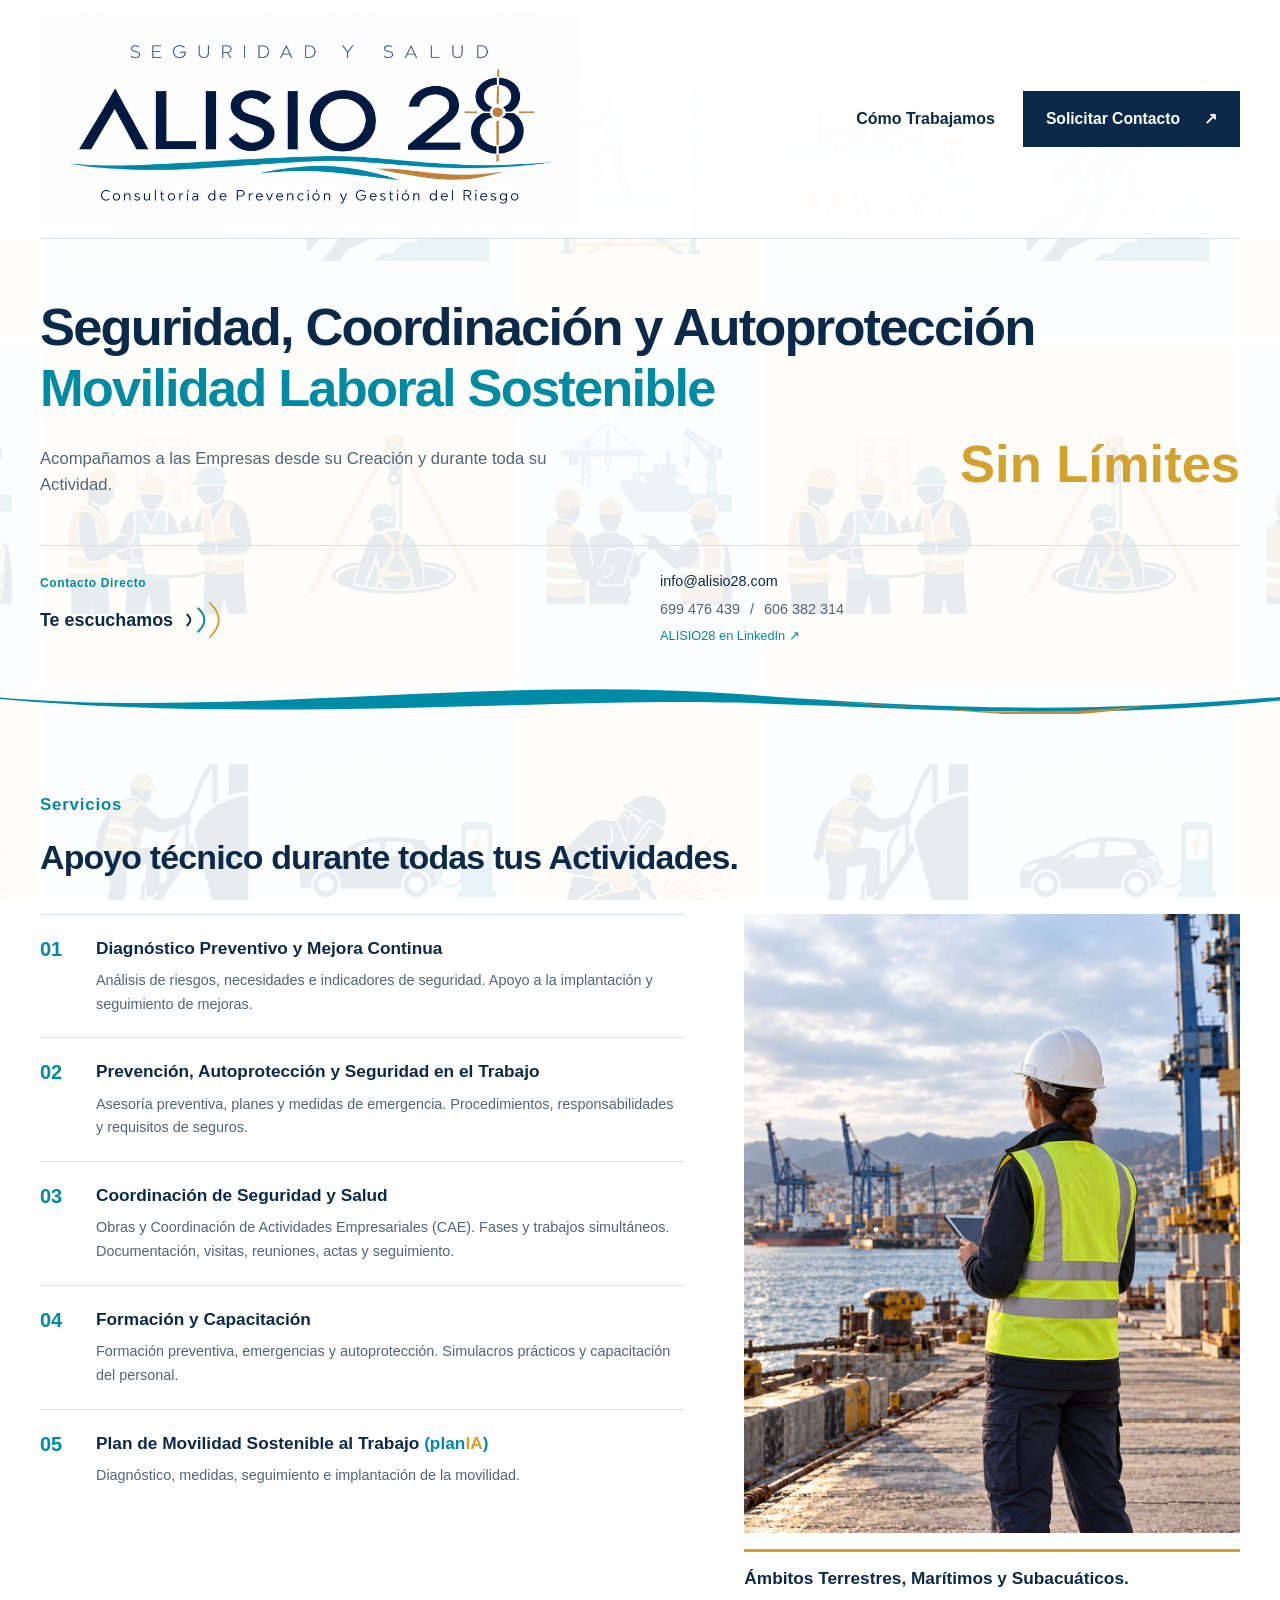
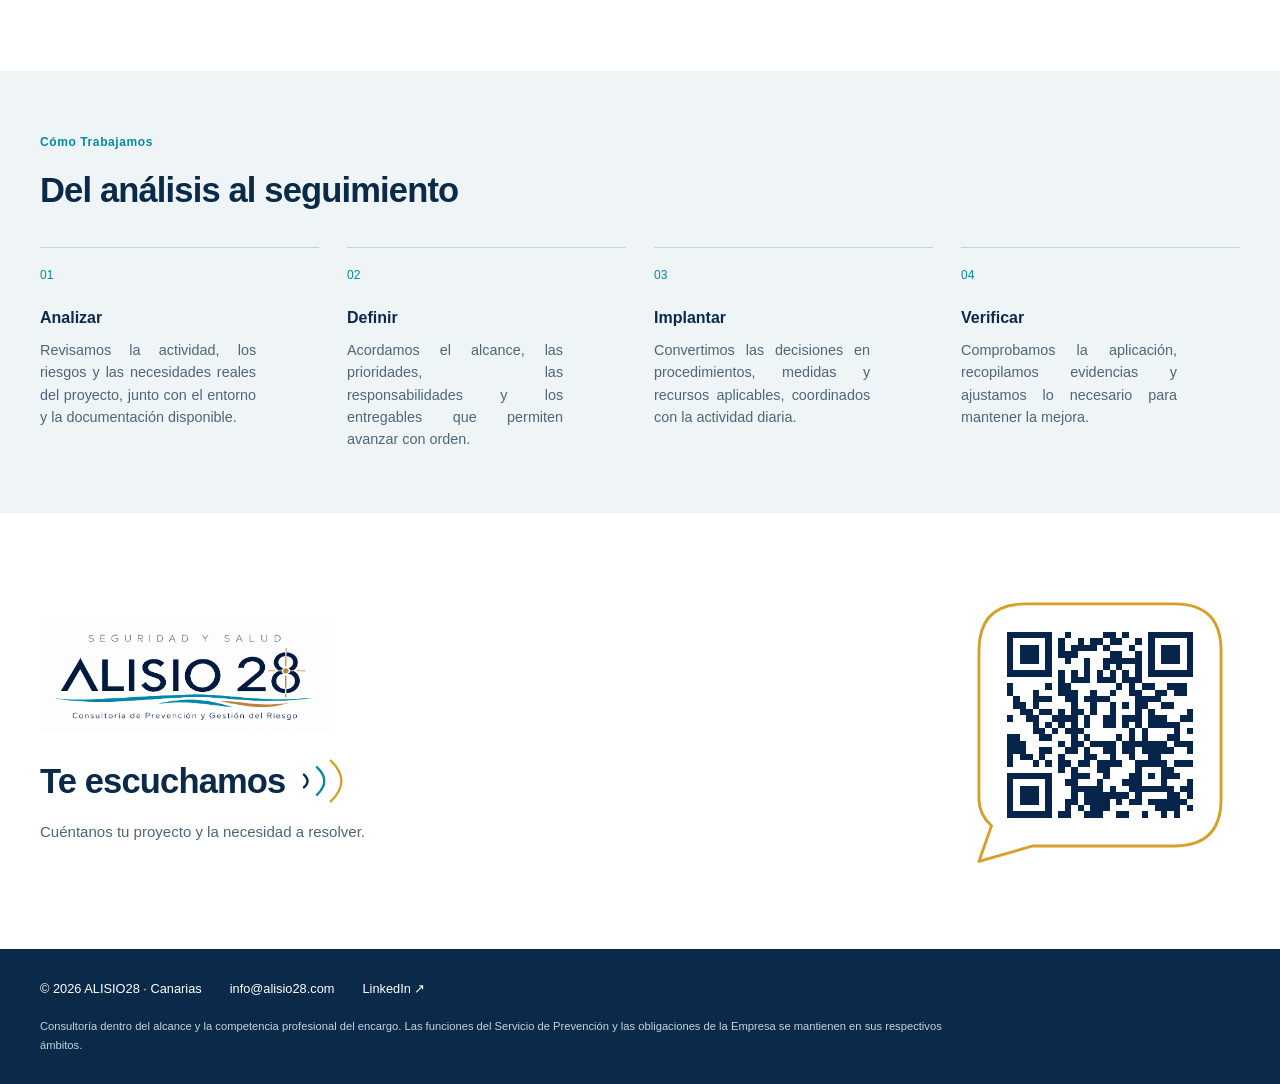
==== index.html @ 32664980 "REV18: QR corporativo, contacto corregido y método ampliado Integra el QR aprobado con contorno amar" ====
<!doctype html>
<html lang="es">
<head>
  <meta charset="utf-8">
  <meta name="viewport" content="width=device-width, initial-scale=1">
  <meta name="description" content="ALISIO28. Seguridad, Coordinación, Autoprotección y Movilidad Laboral Sostenible. Consultoría de Prevención y Gestión del Riesgo en Canarias.">
  <meta name="theme-color" content="#0b2a49">
  <meta property="og:title" content="ALISIO28 · Consultoría de Prevención y Gestión del Riesgo">
  <meta property="og:description" content="Acompañamos a las Empresas desde su Creación y durante toda su Actividad.">
  <meta property="og:type" content="website">
  <title>ALISIO28 · Seguridad, Coordinación, Autoprotección y Movilidad</title>
  <link rel="icon" href="favicon.svg" type="image/svg+xml">
  <link rel="stylesheet" href="styles.css?v=18">
  <link rel="preload" as="image" href="logo-alisio28-definitivo.png">
</head>
<body>
  <a class="skip-link" href="#contenido">Ir al Contenido</a>
  <header class="header"><div class="container header-inner">
    <a class="brand" href="#inicio" aria-label="ALISIO28, Inicio"><img src="logo-alisio28-definitivo.png" width="1990" height="790" alt="ALISIO28. Seguridad y Salud. Consultoría de Prevención y Gestión del Riesgo."></a>
    <nav class="navigation" aria-label="Navegación Principal"><a href="#metodo">Cómo Trabajamos</a><a class="button button-small" href="mailto:info@alisio28.com" data-contact aria-haspopup="dialog" aria-controls="contact-dialog">Solicitar Contacto <span aria-hidden="true">↗</span></a></nav>
  </div></header>
  <main id="contenido">
    <section class="hero" id="inicio" aria-labelledby="hero-title">
      <div class="container hero-copy">
        <h1 id="hero-title"><span class="hero-main-line">Seguridad, Coordinación y Autoprotección</span><br><span>Movilidad Laboral Sostenible</span></h1>
        <div class="hero-strap"><p class="hero-intro">Acompañamos a las Empresas desde su Creación y durante toda su Actividad.</p><p class="hero-unlimited">Sin Límites</p></div>
      </div>
      <div class="container contact-strip">
        <div class="contact-intro"><p class="eyebrow">Contacto Directo</p><p>Te escuchamos <svg class="listening" viewBox="0 0 48 54" aria-hidden="true"><path d="M5 20q8 7 0 14" stroke="#0b2a49"/><path d="M19 12q16 15 0 30" stroke="#008ba3"/><path d="M34 5q23 22 0 44" stroke="#d5a12d"/></svg></p></div>
        <div class="contact-links"><a href="mailto:info@alisio28.com">info@alisio28.com</a><div class="phone-links"><a href="tel:+34699476439" aria-label="Llamar a Rut Gil: 699 476 439">699 476 439</a><span aria-hidden="true">/</span><a href="tel:+34606382314" aria-label="Llamar a Sonia Padrón: 606 382 314">606 382 314</a></div><a class="linkedin" href="https://www.linkedin.com/company/alisio28/" target="_blank" rel="noopener noreferrer">ALISIO28 en LinkedIn <span aria-hidden="true">↗</span></a></div>
      </div>
      <svg class="brand-waves" viewBox="0 0 1440 58" preserveAspectRatio="none" aria-hidden="true"><path fill="#008ca6" d="M0 26C260 65 556-17 835 20s418 30 605 5v7c-232 40-410 14-610 4S300 76 0 29z"/><path fill="#c68b39" d="M935 35c123 12 214 33 354 6-124 42-209 3-354-6z"/></svg>
    </section>
    <section class="section container" id="areas" aria-labelledby="areas-title">
      <div class="section-heading"><p class="eyebrow services-label">Servicios</p><h2 id="areas-title">Apoyo técnico durante todas tus Actividades.</h2></div>
      <div class="services-layout"><div class="services">
        <article class="service"><span class="service-number">01</span><div><h3>Diagnóstico Preventivo y Mejora Continua</h3><p>Análisis de riesgos, necesidades e indicadores de seguridad. Apoyo a la implantación y seguimiento de mejoras.</p></div></article>
        <article class="service"><span class="service-number">02</span><div><h3>Prevención, Autoprotección y Seguridad en el Trabajo</h3><p>Asesoría preventiva, planes y medidas de emergencia. Procedimientos, responsabilidades y requisitos de seguros.</p></div></article>
        <article class="service"><span class="service-number">03</span><div><h3>Coordinación de Seguridad y Salud</h3><p>Obras y Coordinación de Actividades Empresariales (CAE). Fases y trabajos simultáneos. Documentación, visitas, reuniones, actas y seguimiento.</p></div></article>
        <article class="service"><span class="service-number">04</span><div><h3>Formación y Capacitación</h3><p>Formación preventiva, emergencias y autoprotección. Simulacros prácticos y capacitación del personal.</p></div></article>
        <article class="service"><span class="service-number">05</span><div><h3>Plan de Movilidad Sostenible al Trabajo <span class="plania">(plan<span>IA</span>)</span></h3><p>Diagnóstico, medidas, seguimiento e implantación de la movilidad.</p></div></article>
      </div><figure class="activity-image"><img src="actividad-portuaria-rev47.png" width="1122" height="1402" alt="Profesional con casco, chaleco y tableta en un entorno portuario." loading="lazy"><figcaption>Ámbitos Terrestres, Marítimos y Subacuáticos.</figcaption></figure></div>
    </section>
    <section class="method" id="metodo" aria-labelledby="metodo-title"><div class="container">
      <div class="section-heading"><p class="eyebrow">Cómo Trabajamos</p><h2 id="metodo-title">Del análisis al seguimiento</h2></div>
      <ol class="method-steps"><li><span>01</span><h3>Analizar</h3><p>Revisamos la actividad, los riesgos y las necesidades reales del proyecto, junto con el entorno y la documentación disponible.</p></li><li><span>02</span><h3>Definir</h3><p>Acordamos el alcance, las prioridades, las responsabilidades y los entregables que permiten avanzar con orden.</p></li><li><span>03</span><h3>Implantar</h3><p>Convertimos las decisiones en procedimientos, medidas y recursos aplicables, coordinados con la actividad diaria.</p></li><li><span>04</span><h3>Verificar</h3><p>Comprobamos la aplicación, recopilamos evidencias y ajustamos lo necesario para mantener la mejora.</p></li></ol>
    </div></section>
    <section class="section container final-contact" id="contacto" aria-labelledby="contacto-title">
      <div class="final-contact-copy"><img class="final-logo" src="logo-alisio28-definitivo.png" width="1990" height="790" alt="ALISIO28" loading="lazy"><h2 id="contacto-title">Te escuchamos <svg class="listening" viewBox="0 0 48 54" aria-hidden="true"><path d="M5 20q8 7 0 14" stroke="#0b2a49"/><path d="M19 12q16 15 0 30" stroke="#008ba3"/><path d="M34 5q23 22 0 44" stroke="#d5a12d"/></svg></h2><p>Cuéntanos tu proyecto y la necesidad a resolver.</p></div>
      <a class="qr-contact qr-contact-final" href="https://wa.me/?text=ALISIO28%20%C2%B7%20Contacto%0ARut%20Gil%3A%20%2B34%20699%20476%20439%0ASonia%20Padr%C3%B3n%3A%20%2B34%20606%20382%20314%0Ainfo%40alisio28.com%0Ahttps%3A%2F%2Fwww.linkedin.com%2Fcompany%2Falisio28%2F%0Ahttps%3A%2F%2Falisio28.com%2Fcontacto.html" target="_blank" rel="noopener noreferrer" aria-label="Compartir los contactos de ALISIO28 por WhatsApp" title="Compartir los contactos por WhatsApp"><img src="qr-contacto.svg?v=18" width="280" height="280" alt="QR de contactos de ALISIO28 dentro de una burbuja de contorno amarillo. Escanea para abrir correo, LinkedIn y llamadas; pulsa para compartir por WhatsApp."></a>
    </section>
  </main>
  <footer class="footer"><div class="container"><div class="footer-top"><span>© 2026 ALISIO28 · Canarias</span><a href="mailto:info@alisio28.com">info@alisio28.com</a><a href="https://www.linkedin.com/company/alisio28/" target="_blank" rel="noopener noreferrer">LinkedIn ↗</a></div><p class="scope">Consultoría dentro del alcance y la competencia profesional del encargo. Las funciones del Servicio de Prevención y las obligaciones de la Empresa se mantienen en sus respectivos ámbitos.</p></div></footer>
  <dialog class="contact-dialog" id="contact-dialog" aria-labelledby="dialog-title" aria-describedby="dialog-intro">
    <form method="dialog"><button class="dialog-close" aria-label="Cerrar" autofocus>×</button></form>
    <p class="eyebrow">Contacto ALISIO28</p>
    <h2 id="dialog-title">¿Cómo prefieres escribirnos?</h2>
    <p id="dialog-intro">Elige tu medio de correo. El destinatario ya está preparado.</p>
    <label class="recipient-label" for="contact-recipient">Para</label>
    <input id="contact-recipient" type="email" value="info@alisio28.com" readonly>
    <div class="email-options">
      <a href="https://mail.google.com/mail/?view=cm&amp;fs=1&amp;to=info%40alisio28.com" target="_blank" rel="noopener noreferrer">Gmail <span aria-hidden="true">↗</span></a>
      <a href="https://outlook.live.com/mail/0/deeplink/compose?to=info%40alisio28.com" target="_blank" rel="noopener noreferrer">Outlook <span aria-hidden="true">↗</span></a>
      <a href="mailto:info@alisio28.com">Mi Aplicación de Correo <span aria-hidden="true">↗</span></a>
    </div>
  </dialog>
  <script src="contact.js" defer></script>
</body>
</html>
---- styles.css ----
:root { --navy:#0b2a49; --teal:#008ba3; --gold:#d5a12d; --text:#4e6677; --line:#d6e0e5; --page:1240px; }
* { box-sizing:border-box; }
html { scroll-behavior:smooth; scroll-padding-top:24px; }
body { margin:0; color:var(--navy); background:#fff; font-family:Inter,"Segoe UI",Arial,sans-serif; font-size:16px; line-height:1.6; -webkit-font-smoothing:antialiased; isolation:isolate; }
body::before { content:""; position:fixed; inset:0; z-index:-1; pointer-events:none; background:url("matriz-rev47.png") center top / 720px auto repeat; opacity:.09; }
a { color:inherit; text-decoration:none; }
a:focus-visible { outline:3px solid var(--teal); outline-offset:5px; }
a:focus-visible,button:focus-visible,input:focus-visible { outline:3px solid var(--teal); outline-offset:4px; }
.contact-dialog { width:min(500px,calc(100% - 32px)); max-height:calc(100dvh - 32px); overflow:auto; padding:36px; border:1px solid var(--line); color:var(--navy); background:#fff; box-shadow:0 20px 80px #0b2a4933; }
.contact-dialog::backdrop { background:#0b2a4980; }
.dialog-close { position:absolute; top:10px; right:14px; width:36px; height:36px; border:0; background:transparent; color:var(--navy); font-size:28px; cursor:pointer; }
.contact-dialog h2 { font-size:1.7rem; line-height:1.25; margin-bottom:14px; }
.contact-dialog > p:not(.eyebrow) { font-size:.92rem; color:var(--text); }
.recipient-label { display:block; margin-top:24px; margin-bottom:6px; font-size:.8rem; color:var(--text); }
.contact-dialog input { display:block; width:100%; padding:12px; border:1px solid var(--line); background:#f2f6f8; color:var(--navy); font:inherit; font-weight:600; }
.email-options { display:grid; gap:10px; margin-top:22px; }
.email-options a { display:flex; justify-content:space-between; align-items:center; gap:20px; padding:14px 16px; border:1px solid var(--line); font-size:.94rem; font-weight:600; }
.email-options a:hover { color:var(--teal); border-color:var(--teal); }
.contact-card { width:min(520px,calc(100% - 40px)); margin:36px auto; padding:28px; background:#ffffffed; border:1px solid var(--line); }
.contact-card > a:first-child img { width:100%; height:auto; margin-bottom:30px; }
.contact-card h1 { font-size:2rem; }
.contact-card-links { display:grid; margin-block:24px; }
.contact-card-links a { display:flex; flex-wrap:wrap; justify-content:space-between; gap:4px 16px; padding-block:18px; border-top:1px solid var(--line); }
.contact-card-links a > span:first-child { color:var(--text); font-size:.85rem; }
.contact-card-links a > span:last-child { font-weight:600; }
.contact-card .button { width:100%; font-size:.9rem; padding-inline:16px; gap:12px; }
.back-link { display:block; width:max-content; margin-top:24px; color:var(--teal); font-size:.85rem; }
img { display:block; max-width:100%; }
h1,h2,h3,p,figure { margin:0; text-align:left; }
.container { width:min(var(--page),calc(100% - 80px)); margin-inline:auto; }
.skip-link { position:absolute; top:-80px; left:20px; z-index:20; background:var(--navy); color:#fff; padding:12px; }
.skip-link:focus { top:10px; }
.header { background:rgba(255,255,255,.9); }
.header-inner { display:flex; align-items:center; justify-content:space-between; gap:30px; min-height:210px; padding-block:12px; border-bottom:1px solid var(--line); }
.brand { display:block; flex:0 1 540px; }
.brand img { width:540px; height:auto; }
.navigation { display:flex; align-items:center; gap:28px; font-size:1rem; font-weight:600; }
.navigation a:not(.button):hover,.contact-links a:hover { color:var(--teal); }
.button { display:inline-flex; align-items:center; justify-content:space-between; gap:36px; padding:17px 24px; color:#fff; background:var(--navy); border:1px solid var(--navy); font-size:1rem; line-height:1.4; font-weight:600; }
.button:hover { background:#164c70; }
.button-small { gap:24px; padding:16px 22px; font-size:.98rem; }
.hero { position:relative; padding-block:58px 36px; }
.eyebrow { color:var(--teal); font-size:.75rem; font-weight:650; letter-spacing:.05em; margin-bottom:18px; }
h1 { max-width:1050px; font-size:clamp(2.1rem,4.1vw,3.65rem); line-height:1.15; letter-spacing:-.035em; font-weight:600; }
h1 span { color:var(--teal); }
.hero-main-line { color:var(--navy) !important; white-space:nowrap; }
.hero-strap { display:flex; align-items:center; justify-content:space-between; gap:32px; margin-block:24px 28px; }
.hero-intro { max-width:580px; margin:0; color:var(--text); font-size:1.04rem; }
.hero-unlimited { margin:0; color:var(--gold); font-size:clamp(2.1rem,4.1vw,3.65rem); line-height:1.15; font-weight:600; white-space:nowrap; transform:translateY(-8px); }
.contact-strip { display:grid; grid-template-columns:1fr 1fr; gap:40px; align-items:center; margin-top:42px; padding-block:24px 32px; border-top:1px solid var(--line); }
.contact-intro .eyebrow { margin-bottom:6px; }
.contact-intro > p:last-child { display:flex; align-items:center; gap:10px; font-size:1.12rem; font-weight:600; }
.listening { width:38px; height:42px; flex:none; fill:none; stroke-width:2.5; stroke-linecap:round; vertical-align:middle; }
.contact-links { display:grid; gap:5px; font-size:.9rem; }
.phone-links { display:flex; flex-wrap:wrap; gap:10px; color:var(--text); }
.phone-links a { color:var(--text); }
.linkedin { color:var(--teal); font-size:.8rem; }
.qr-contact { display:block; width:280px; flex:none; }
.qr-contact img { width:100%; height:auto; aspect-ratio:1; }
.qr-contact:hover { opacity:.86; }
.brand-waves { position:absolute; bottom:0; width:100%; height:30px; pointer-events:none; }
.section { padding-block:78px; }
.section-heading { margin-bottom:36px; }
.services-label { font-size:1.05rem; }
#areas-title { font-size:clamp(1.65rem,2.65vw,2.65rem); }
h2 { font-size:clamp(1.85rem,2.7vw,2.65rem); line-height:1.2; letter-spacing:-.025em; font-weight:600; }
.services-layout { display:grid; grid-template-columns:1.3fr 1fr; align-items:start; gap:60px; }
.services { display:grid; }
.service { display:grid; grid-template-columns:38px 1fr; gap:18px; border-top:1px solid var(--line); padding-block:21px; }
.service-number { color:var(--teal); font-size:1.25rem; font-weight:650; line-height:1.35; }
.service h3 { font-size:1.08rem; line-height:1.4; font-weight:650; }
.service p { margin-top:9px; color:var(--text); font-size:.9rem; line-height:1.65; }
.plania { white-space:nowrap; color:var(--teal); }
.plania span { color:var(--gold); }
.activity-image img { width:100%; height:auto; max-height:650px; object-fit:cover; }
.activity-image figcaption { border-top:3px solid var(--gold); margin-top:16px; padding-top:13px; color:var(--navy); font-size:1.08rem; font-weight:600; }
.method { background:rgba(236,243,246,.84); padding-block:62px; }
.method-steps { display:grid; grid-template-columns:repeat(4,1fr); gap:28px; list-style:none; padding:0; margin:0; }
.method-steps li { border-top:1px solid #c2d3db; padding-top:18px; }
.method-steps span { display:block; color:var(--teal); font-size:.75rem; margin-bottom:20px; }
.method-steps h3 { font-size:1rem; font-weight:600; margin-bottom:8px; }
.method-steps p { max-width:27ch; font-size:.9rem; line-height:1.55; text-align:justify; text-justify:inter-word; color:var(--text); }
.final-contact { display:flex; justify-content:space-between; align-items:center; gap:32px; }
.final-logo { width:290px; height:auto; margin-bottom:24px; }
.final-contact h2 { display:flex; align-items:center; gap:14px; }
.final-contact h2 .listening { width:45px; height:50px; }
.final-contact p { margin-top:14px; color:var(--text); font-size:.94rem; }
.footer { background:var(--navy); padding-block:30px; color:#fff; font-size:.8rem; }
.footer-top { display:flex; flex-wrap:wrap; gap:28px; }
.scope { max-width:940px; margin-top:18px; font-size:.7rem; line-height:1.65; color:#c4d3de; }
@media(max-width:1050px) {
  .container { width:calc(100% - 56px); }
  .brand { flex-basis:460px; }
  .navigation { gap:16px; }
  .navigation > a:not(.button) { display:block; }
  .services-layout { gap:30px; grid-template-columns:1.4fr 1fr; }
}
@media(max-width:700px) {
  .container { width:calc(100% - 40px); }
  .header-inner { min-height:0; flex-direction:column; align-items:flex-start; gap:10px; padding-block:12px 20px; }
  .brand { flex-basis:auto; width:100%; }
  .brand img { width:100%; }
  .navigation { width:100%; justify-content:space-between; }
  .navigation > a:first-child { display:block; }
  .navigation { font-size:.86rem; gap:14px; }
  .button-small { font-size:.88rem; padding:13px 15px; gap:16px; }
  .hero { padding-block:36px 28px; }
  .eyebrow { font-size:.68rem; margin-bottom:16px; }
  .services-label { font-size:1rem; }
  h1 { font-size:clamp(1.8rem,7.1vw,2.6rem); line-height:1.2; letter-spacing:-.035em; }
  .hero-main-line { white-space:normal; }
  .hero-strap { align-items:flex-start; flex-direction:column; gap:10px; margin-block:20px 24px; }
  .hero-intro { font-size:.94rem; }
  .hero-unlimited { font-size:clamp(1.8rem,7.1vw,2.6rem); transform:translateY(-4px); }
  .contact-strip { grid-template-columns:1fr; gap:18px; margin-top:32px; padding-bottom:24px; }
  .contact-intro { grid-column:1 / -1; }
  .contact-links { font-size:.8rem; gap:7px; }
  .phone-links { flex-direction:column; gap:4px; }
  .phone-links > span { display:none; }
  .linkedin { font-size:.72rem; }
  .qr-contact-final { width:min(260px,100%); align-self:center; }
  .section { padding-block:50px; }
  .section-heading { margin-bottom:28px; }
  .services-layout { grid-template-columns:1fr; gap:24px; }
  .service { grid-template-columns:30px 1fr; gap:12px; padding-block:20px; }
  .service h3 { font-size:1rem; }
  .service p { font-size:.86rem; }
  .activity-image img { max-height:380px; object-position:50% 38%; }
  .method { padding-block:48px; }
  .method-steps { grid-template-columns:repeat(2,1fr); gap:28px 22px; }
  .method-steps p { font-size:.85rem; }
  .final-contact { flex-direction:column; align-items:flex-start; gap:24px; }
  .final-logo { width:260px; }
  .footer-top { flex-direction:column; gap:10px; }
}
@media(prefers-reduced-motion:reduce) { html { scroll-behavior:auto; } }
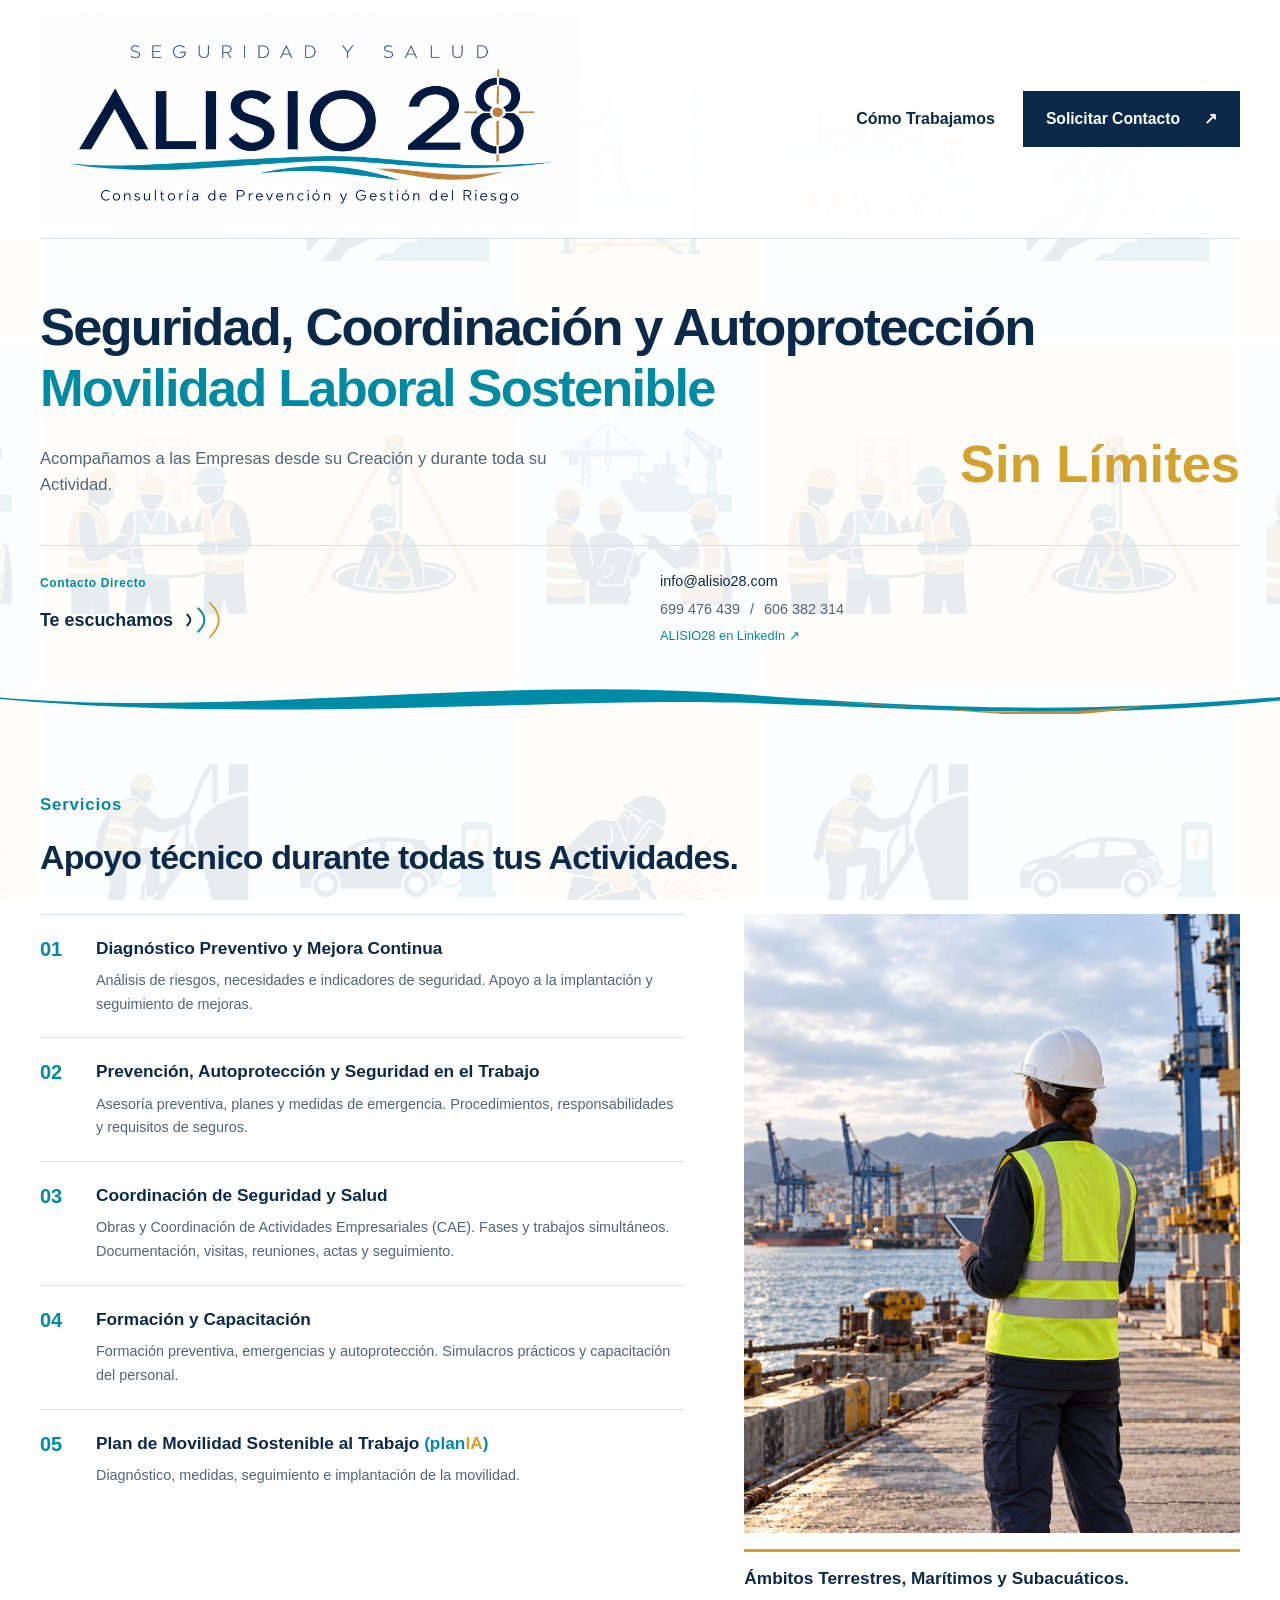
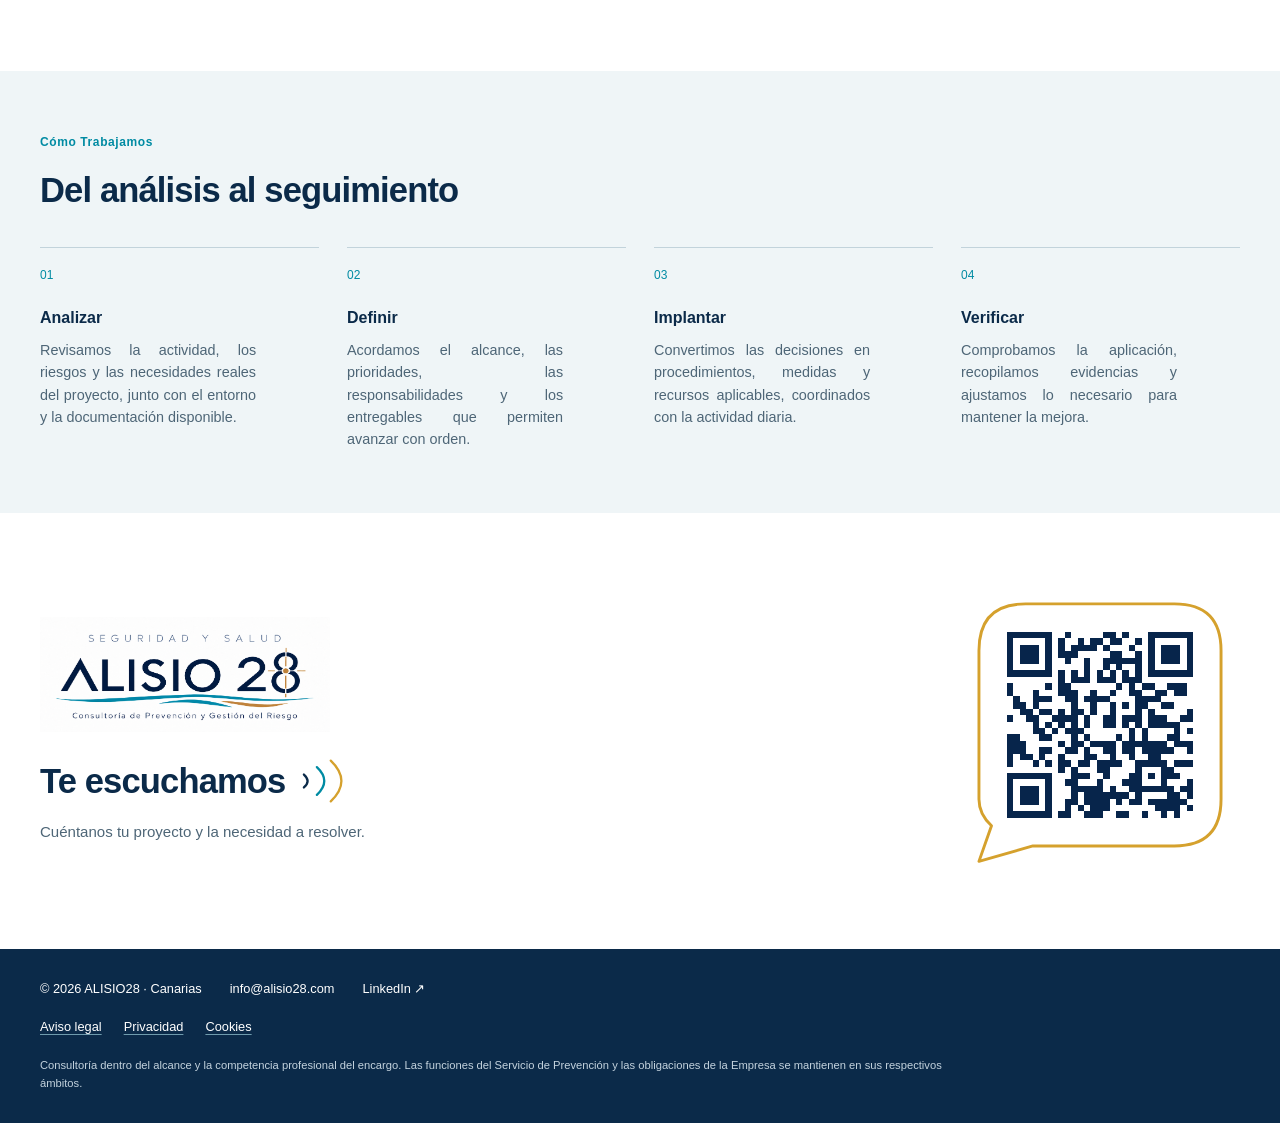
==== commit fdee1147: "REV19: pie legal mínimo y privacidad Añade Aviso legal, Privacidad y Cookies con los datos de la tit" ====
--- a/index.html
+++ b/index.html
@@ -10,7 +10,7 @@
   <meta property="og:type" content="website">
   <title>ALISIO28 · Seguridad, Coordinación, Autoprotección y Movilidad</title>
   <link rel="icon" href="favicon.svg" type="image/svg+xml">
-  <link rel="stylesheet" href="styles.css?v=18">
+  <link rel="stylesheet" href="styles.css?v=19">
   <link rel="preload" as="image" href="logo-alisio28-definitivo.png">
 </head>
 <body>
@@ -47,10 +47,10 @@
     </div></section>
     <section class="section container final-contact" id="contacto" aria-labelledby="contacto-title">
       <div class="final-contact-copy"><img class="final-logo" src="logo-alisio28-definitivo.png" width="1990" height="790" alt="ALISIO28" loading="lazy"><h2 id="contacto-title">Te escuchamos <svg class="listening" viewBox="0 0 48 54" aria-hidden="true"><path d="M5 20q8 7 0 14" stroke="#0b2a49"/><path d="M19 12q16 15 0 30" stroke="#008ba3"/><path d="M34 5q23 22 0 44" stroke="#d5a12d"/></svg></h2><p>Cuéntanos tu proyecto y la necesidad a resolver.</p></div>
-      <a class="qr-contact qr-contact-final" href="https://wa.me/?text=ALISIO28%20%C2%B7%20Contacto%0ARut%20Gil%3A%20%2B34%20699%20476%20439%0ASonia%20Padr%C3%B3n%3A%20%2B34%20606%20382%20314%0Ainfo%40alisio28.com%0Ahttps%3A%2F%2Fwww.linkedin.com%2Fcompany%2Falisio28%2F%0Ahttps%3A%2F%2Falisio28.com%2Fcontacto.html" target="_blank" rel="noopener noreferrer" aria-label="Compartir los contactos de ALISIO28 por WhatsApp" title="Compartir los contactos por WhatsApp"><img src="qr-contacto.svg?v=18" width="280" height="280" alt="QR de contactos de ALISIO28 dentro de una burbuja de contorno amarillo. Escanea para abrir correo, LinkedIn y llamadas; pulsa para compartir por WhatsApp."></a>
+      <a class="qr-contact qr-contact-final" href="https://wa.me/?text=ALISIO28%20%C2%B7%20Contacto%0ARut%20Gil%3A%20%2B34%20699%20476%20439%0ASonia%20Padr%C3%B3n%3A%20%2B34%20606%20382%20314%0Ainfo%40alisio28.com%0Ahttps%3A%2F%2Fwww.linkedin.com%2Fcompany%2Falisio28%2F%0Ahttps%3A%2F%2Falisio28.com%2Fcontacto.html" target="_blank" rel="noopener noreferrer" aria-label="Compartir los contactos de ALISIO28 por WhatsApp" title="Compartir los contactos por WhatsApp"><img src="qr-contacto.svg?v=19" width="280" height="280" alt="QR de contactos de ALISIO28 dentro de una burbuja de contorno amarillo. Escanea para abrir correo, LinkedIn y llamadas; pulsa para compartir por WhatsApp."></a>
     </section>
   </main>
-  <footer class="footer"><div class="container"><div class="footer-top"><span>© 2026 ALISIO28 · Canarias</span><a href="mailto:info@alisio28.com">info@alisio28.com</a><a href="https://www.linkedin.com/company/alisio28/" target="_blank" rel="noopener noreferrer">LinkedIn ↗</a></div><p class="scope">Consultoría dentro del alcance y la competencia profesional del encargo. Las funciones del Servicio de Prevención y las obligaciones de la Empresa se mantienen en sus respectivos ámbitos.</p></div></footer>
+  <footer class="footer"><div class="container"><div class="footer-top"><span>© 2026 ALISIO28 · Canarias</span><a href="mailto:info@alisio28.com">info@alisio28.com</a><a href="https://www.linkedin.com/company/alisio28/" target="_blank" rel="noopener noreferrer">LinkedIn ↗</a></div><nav class="legal-links" aria-label="Información legal"><a href="aviso-legal.html">Aviso legal</a><a href="privacidad.html">Privacidad</a><a href="cookies.html">Cookies</a></nav><p class="scope">Consultoría dentro del alcance y la competencia profesional del encargo. Las funciones del Servicio de Prevención y las obligaciones de la Empresa se mantienen en sus respectivos ámbitos.</p></div></footer>
   <dialog class="contact-dialog" id="contact-dialog" aria-labelledby="dialog-title" aria-describedby="dialog-intro">
     <form method="dialog"><button class="dialog-close" aria-label="Cerrar" autofocus>×</button></form>
     <p class="eyebrow">Contacto ALISIO28</p>
--- a/styles.css
+++ b/styles.css
@@ -87,7 +87,20 @@
 .final-contact p { margin-top:14px; color:var(--text); font-size:.94rem; }
 .footer { background:var(--navy); padding-block:30px; color:#fff; font-size:.8rem; }
 .footer-top { display:flex; flex-wrap:wrap; gap:28px; }
+.legal-links { display:flex; flex-wrap:wrap; gap:10px 22px; margin-top:18px; }
+.legal-links a { color:#fff; text-decoration:underline; text-decoration-color:#6f9bad; text-underline-offset:3px; }
+.legal-links a:hover { color:#9bd7df; }
 .scope { max-width:940px; margin-top:18px; font-size:.7rem; line-height:1.65; color:#c4d3de; }
+.legal-page { width:min(920px,calc(100% - 48px)); margin:0 auto; padding:64px 0 80px; }
+.legal-page .eyebrow { margin-bottom:12px; }
+.legal-page h1 { max-width:none; font-size:clamp(2rem,4vw,3.3rem); margin-bottom:18px; }
+.legal-page h2 { font-size:1.35rem; margin-top:38px; margin-bottom:10px; }
+.legal-page p,.legal-page li { color:var(--text); font-size:.96rem; line-height:1.7; }
+.legal-page ul { padding-left:22px; }
+.legal-page a { color:var(--teal); text-decoration:underline; text-underline-offset:3px; }
+.legal-meta { color:var(--text); font-size:.84rem; margin-bottom:34px; }
+.legal-back { display:inline-flex; margin-top:42px; color:var(--teal); font-weight:600; }
+.legal-footer { margin-top:0; }
 @media(max-width:1050px) {
   .container { width:calc(100% - 56px); }
   .brand { flex-basis:460px; }
@@ -132,5 +145,9 @@
   .final-contact { flex-direction:column; align-items:flex-start; gap:24px; }
   .final-logo { width:260px; }
   .footer-top { flex-direction:column; gap:10px; }
+  .legal-page { width:calc(100% - 40px); padding-block:44px 58px; }
+  .legal-page h2 { font-size:1.2rem; margin-top:30px; }
+  .legal-page p,.legal-page li { font-size:.9rem; }
+  .legal-links { flex-direction:column; gap:8px; }
 }
 @media(prefers-reduced-motion:reduce) { html { scroll-behavior:auto; } }
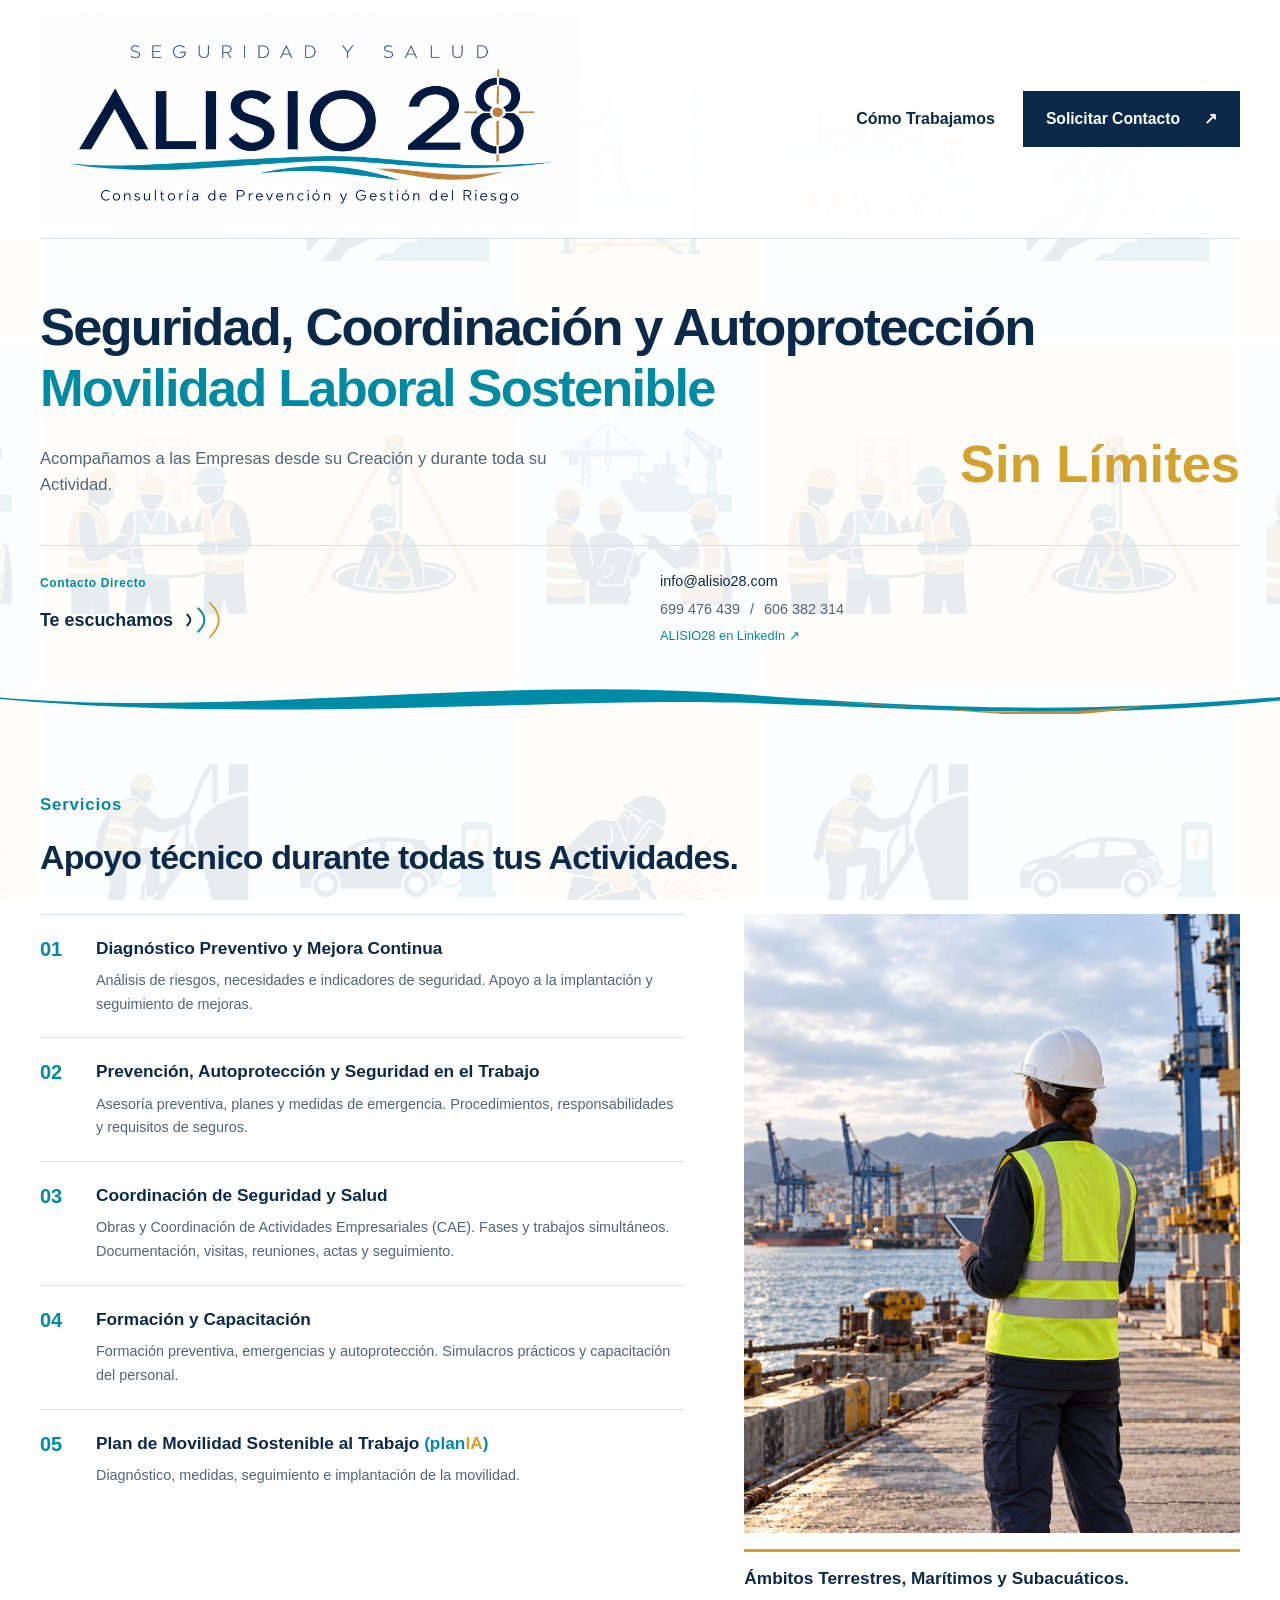
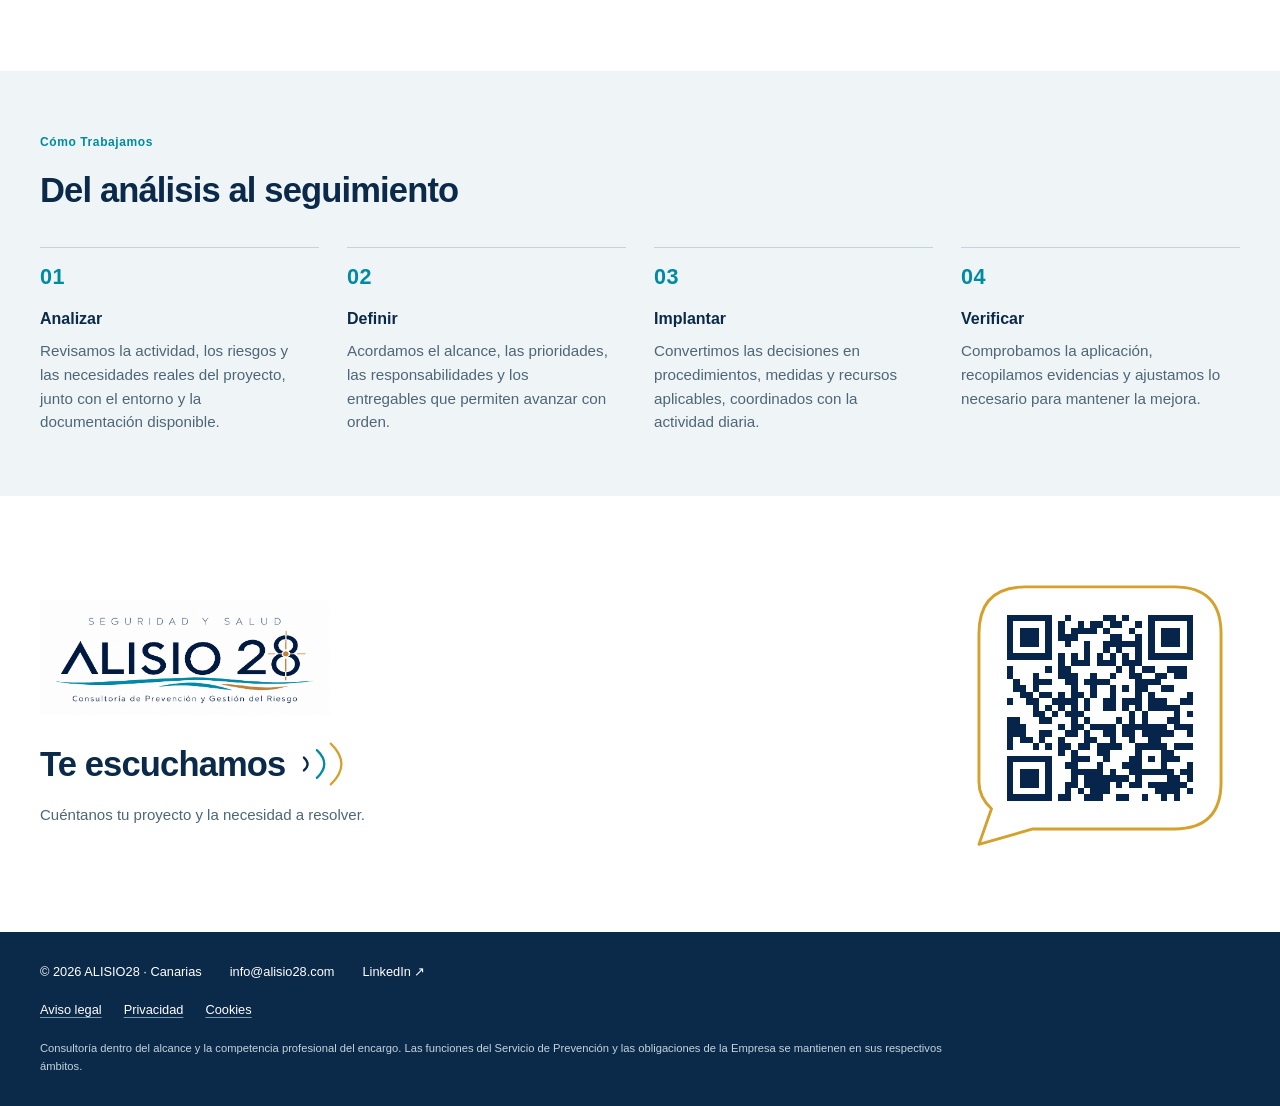
==== commit 951bba25: "REV20: números y textos de Cómo Trabajamos Aumenta los números 01-04 y mejora la lectura de los text" ====
--- a/index.html
+++ b/index.html
@@ -10,7 +10,7 @@
   <meta property="og:type" content="website">
   <title>ALISIO28 · Seguridad, Coordinación, Autoprotección y Movilidad</title>
   <link rel="icon" href="favicon.svg" type="image/svg+xml">
-  <link rel="stylesheet" href="styles.css?v=19">
+  <link rel="stylesheet" href="styles.css?v=20">
   <link rel="preload" as="image" href="logo-alisio28-definitivo.png">
 </head>
 <body>
@@ -47,7 +47,7 @@
     </div></section>
     <section class="section container final-contact" id="contacto" aria-labelledby="contacto-title">
       <div class="final-contact-copy"><img class="final-logo" src="logo-alisio28-definitivo.png" width="1990" height="790" alt="ALISIO28" loading="lazy"><h2 id="contacto-title">Te escuchamos <svg class="listening" viewBox="0 0 48 54" aria-hidden="true"><path d="M5 20q8 7 0 14" stroke="#0b2a49"/><path d="M19 12q16 15 0 30" stroke="#008ba3"/><path d="M34 5q23 22 0 44" stroke="#d5a12d"/></svg></h2><p>Cuéntanos tu proyecto y la necesidad a resolver.</p></div>
-      <a class="qr-contact qr-contact-final" href="https://wa.me/?text=ALISIO28%20%C2%B7%20Contacto%0ARut%20Gil%3A%20%2B34%20699%20476%20439%0ASonia%20Padr%C3%B3n%3A%20%2B34%20606%20382%20314%0Ainfo%40alisio28.com%0Ahttps%3A%2F%2Fwww.linkedin.com%2Fcompany%2Falisio28%2F%0Ahttps%3A%2F%2Falisio28.com%2Fcontacto.html" target="_blank" rel="noopener noreferrer" aria-label="Compartir los contactos de ALISIO28 por WhatsApp" title="Compartir los contactos por WhatsApp"><img src="qr-contacto.svg?v=19" width="280" height="280" alt="QR de contactos de ALISIO28 dentro de una burbuja de contorno amarillo. Escanea para abrir correo, LinkedIn y llamadas; pulsa para compartir por WhatsApp."></a>
+      <a class="qr-contact qr-contact-final" href="https://wa.me/?text=ALISIO28%20%C2%B7%20Contacto%0ARut%20Gil%3A%20%2B34%20699%20476%20439%0ASonia%20Padr%C3%B3n%3A%20%2B34%20606%20382%20314%0Ainfo%40alisio28.com%0Ahttps%3A%2F%2Fwww.linkedin.com%2Fcompany%2Falisio28%2F%0Ahttps%3A%2F%2Falisio28.com%2Fcontacto.html" target="_blank" rel="noopener noreferrer" aria-label="Compartir los contactos de ALISIO28 por WhatsApp" title="Compartir los contactos por WhatsApp"><img src="qr-contacto.svg?v=20" width="280" height="280" alt="QR de contactos de ALISIO28 dentro de una burbuja de contorno amarillo. Escanea para abrir correo, LinkedIn y llamadas; pulsa para compartir por WhatsApp."></a>
     </section>
   </main>
   <footer class="footer"><div class="container"><div class="footer-top"><span>© 2026 ALISIO28 · Canarias</span><a href="mailto:info@alisio28.com">info@alisio28.com</a><a href="https://www.linkedin.com/company/alisio28/" target="_blank" rel="noopener noreferrer">LinkedIn ↗</a></div><nav class="legal-links" aria-label="Información legal"><a href="aviso-legal.html">Aviso legal</a><a href="privacidad.html">Privacidad</a><a href="cookies.html">Cookies</a></nav><p class="scope">Consultoría dentro del alcance y la competencia profesional del encargo. Las funciones del Servicio de Prevención y las obligaciones de la Empresa se mantienen en sus respectivos ámbitos.</p></div></footer>
--- a/styles.css
+++ b/styles.css
@@ -77,9 +77,9 @@
 .method { background:rgba(236,243,246,.84); padding-block:62px; }
 .method-steps { display:grid; grid-template-columns:repeat(4,1fr); gap:28px; list-style:none; padding:0; margin:0; }
 .method-steps li { border-top:1px solid #c2d3db; padding-top:18px; }
-.method-steps span { display:block; color:var(--teal); font-size:.75rem; margin-bottom:20px; }
+.method-steps span { display:block; color:var(--teal); font-size:1.35rem; line-height:1; letter-spacing:.02em; font-weight:600; margin-bottom:18px; }
 .method-steps h3 { font-size:1rem; font-weight:600; margin-bottom:8px; }
-.method-steps p { max-width:27ch; font-size:.9rem; line-height:1.55; text-align:justify; text-justify:inter-word; color:var(--text); }
+.method-steps p { max-width:31ch; font-size:.95rem; line-height:1.55; text-align:left; color:var(--text); }
 .final-contact { display:flex; justify-content:space-between; align-items:center; gap:32px; }
 .final-logo { width:290px; height:auto; margin-bottom:24px; }
 .final-contact h2 { display:flex; align-items:center; gap:14px; }
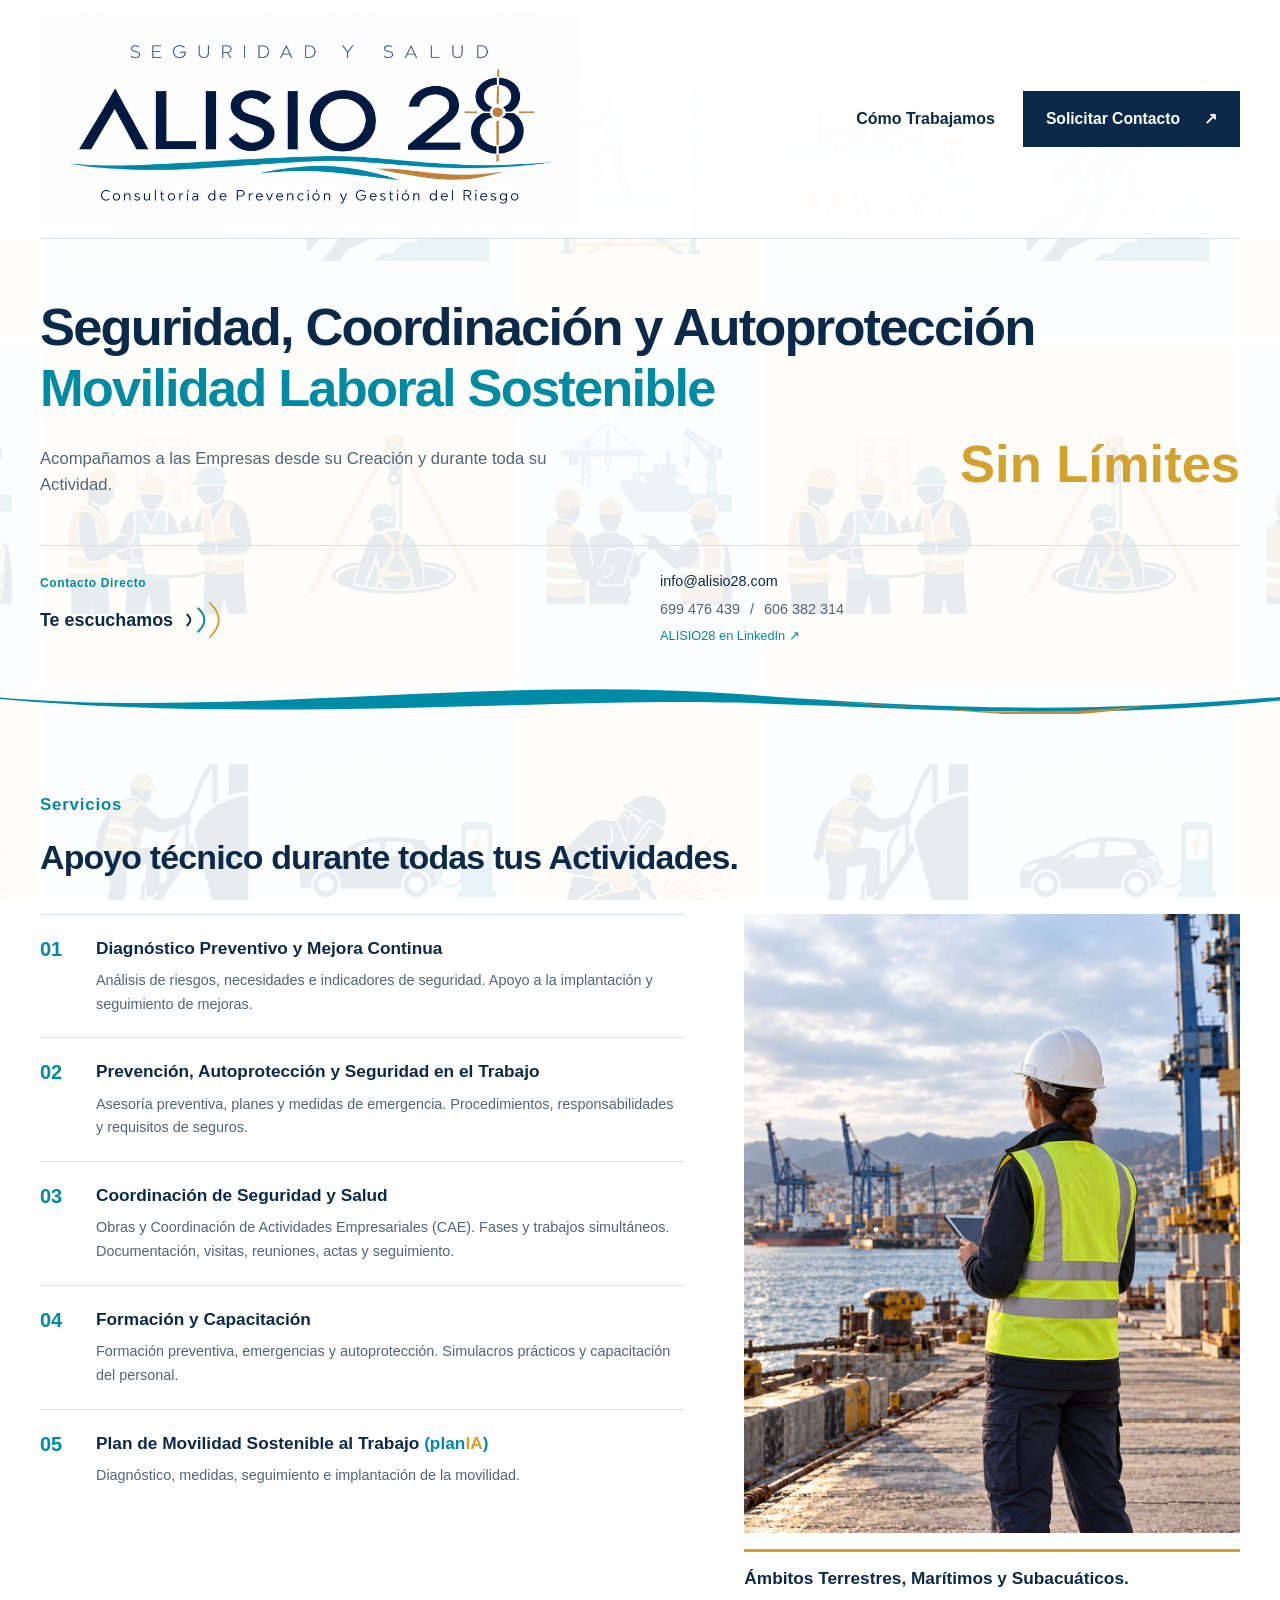
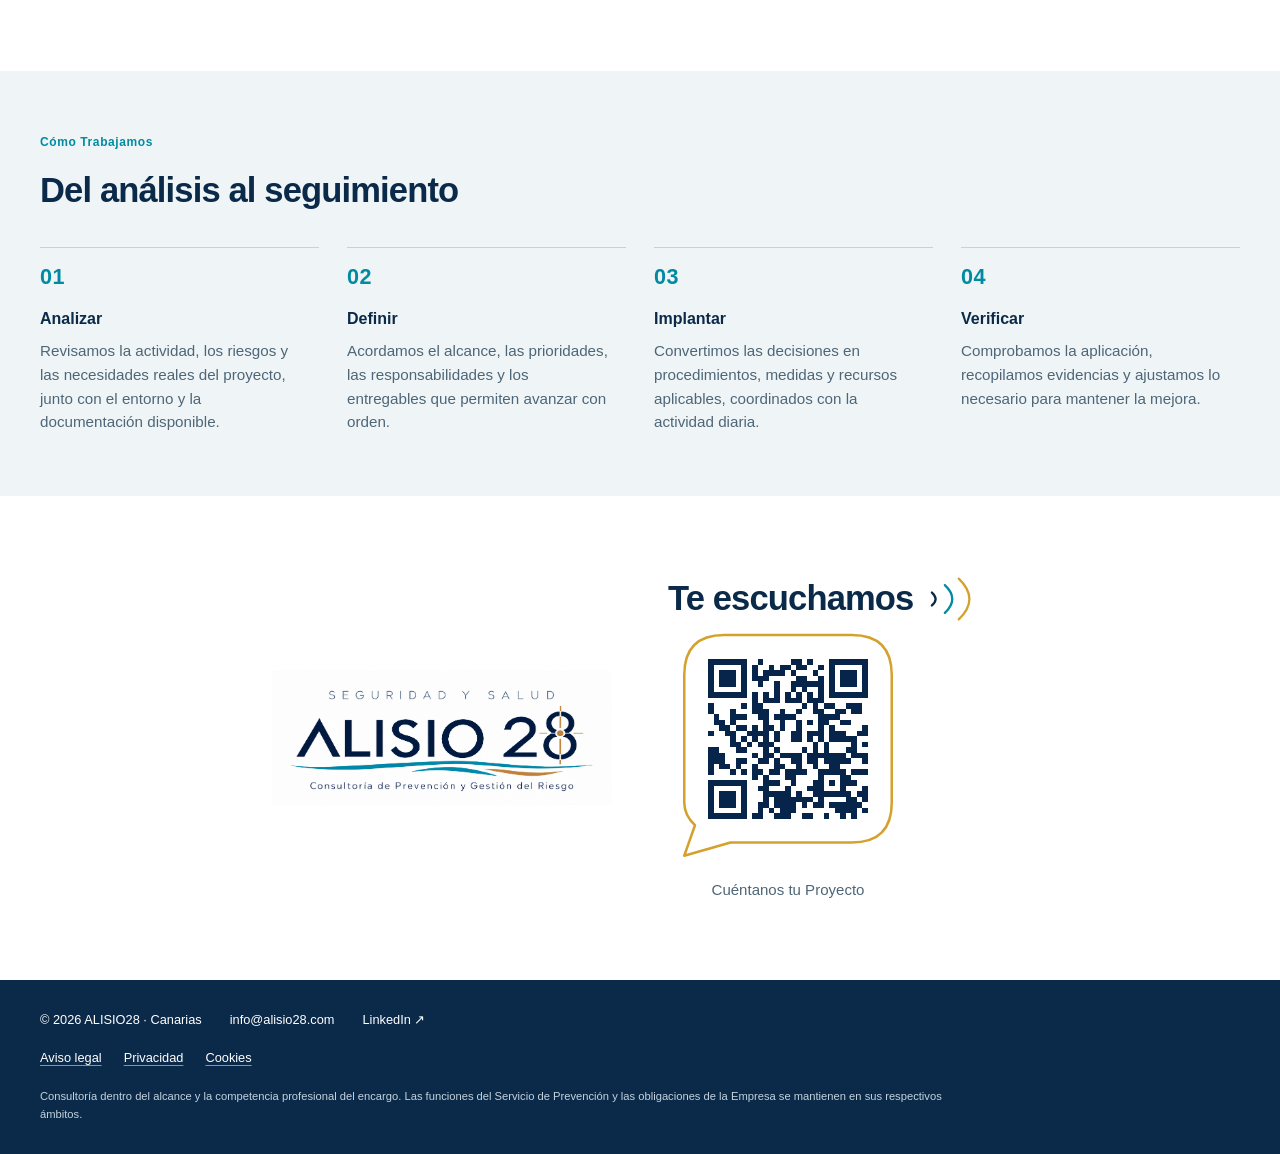
==== commit 980eaa1b: "REV23: contacto final y texto del QR Mantiene Te escuchamos sobre el QR y coloca Cuéntanos tu Proyec" ====
--- a/index.html
+++ b/index.html
@@ -10,7 +10,7 @@
   <meta property="og:type" content="website">
   <title>ALISIO28 · Seguridad, Coordinación, Autoprotección y Movilidad</title>
   <link rel="icon" href="favicon.svg" type="image/svg+xml">
-  <link rel="stylesheet" href="styles.css?v=20">
+  <link rel="stylesheet" href="styles.css?v=23">
   <link rel="preload" as="image" href="logo-alisio28-definitivo.png">
 </head>
 <body>
@@ -46,8 +46,8 @@
       <ol class="method-steps"><li><span>01</span><h3>Analizar</h3><p>Revisamos la actividad, los riesgos y las necesidades reales del proyecto, junto con el entorno y la documentación disponible.</p></li><li><span>02</span><h3>Definir</h3><p>Acordamos el alcance, las prioridades, las responsabilidades y los entregables que permiten avanzar con orden.</p></li><li><span>03</span><h3>Implantar</h3><p>Convertimos las decisiones en procedimientos, medidas y recursos aplicables, coordinados con la actividad diaria.</p></li><li><span>04</span><h3>Verificar</h3><p>Comprobamos la aplicación, recopilamos evidencias y ajustamos lo necesario para mantener la mejora.</p></li></ol>
     </div></section>
     <section class="section container final-contact" id="contacto" aria-labelledby="contacto-title">
-      <div class="final-contact-copy"><img class="final-logo" src="logo-alisio28-definitivo.png" width="1990" height="790" alt="ALISIO28" loading="lazy"><h2 id="contacto-title">Te escuchamos <svg class="listening" viewBox="0 0 48 54" aria-hidden="true"><path d="M5 20q8 7 0 14" stroke="#0b2a49"/><path d="M19 12q16 15 0 30" stroke="#008ba3"/><path d="M34 5q23 22 0 44" stroke="#d5a12d"/></svg></h2><p>Cuéntanos tu proyecto y la necesidad a resolver.</p></div>
-      <a class="qr-contact qr-contact-final" href="https://wa.me/?text=ALISIO28%20%C2%B7%20Contacto%0ARut%20Gil%3A%20%2B34%20699%20476%20439%0ASonia%20Padr%C3%B3n%3A%20%2B34%20606%20382%20314%0Ainfo%40alisio28.com%0Ahttps%3A%2F%2Fwww.linkedin.com%2Fcompany%2Falisio28%2F%0Ahttps%3A%2F%2Falisio28.com%2Fcontacto.html" target="_blank" rel="noopener noreferrer" aria-label="Compartir los contactos de ALISIO28 por WhatsApp" title="Compartir los contactos por WhatsApp"><img src="qr-contacto.svg?v=20" width="280" height="280" alt="QR de contactos de ALISIO28 dentro de una burbuja de contorno amarillo. Escanea para abrir correo, LinkedIn y llamadas; pulsa para compartir por WhatsApp."></a>
+      <div class="final-contact-copy"><img class="final-logo" src="logo-alisio28-definitivo.png" width="1990" height="790" alt="ALISIO28" loading="lazy"></div>
+      <div class="final-contact-qr"><h2 id="contacto-title">Te escuchamos <svg class="listening" viewBox="0 0 48 54" aria-hidden="true"><path d="M5 20q8 7 0 14" stroke="#0b2a49"/><path d="M19 12q16 15 0 30" stroke="#008ba3"/><path d="M34 5q23 22 0 44" stroke="#d5a12d"/></svg></h2><a class="qr-contact qr-contact-final" href="https://wa.me/?text=ALISIO28%20%C2%B7%20Contacto%0ARut%20Gil%3A%20%2B34%20699%20476%20439%0ASonia%20Padr%C3%B3n%3A%20%2B34%20606%20382%20314%0Ainfo%40alisio28.com%0Ahttps%3A%2F%2Fwww.linkedin.com%2Fcompany%2Falisio28%2F%0Ahttps%3A%2F%2Falisio28.com%2Fcontacto.html" target="_blank" rel="noopener noreferrer" aria-label="Compartir los contactos de ALISIO28 por WhatsApp" title="Compartir los contactos por WhatsApp"><img src="qr-contacto.svg?v=23" width="280" height="280" alt="QR de contactos de ALISIO28 dentro de una burbuja de contorno amarillo. Escanea para abrir correo, LinkedIn y llamadas; pulsa para compartir por WhatsApp."></a><p>Cuéntanos tu Proyecto</p></div>
     </section>
   </main>
   <footer class="footer"><div class="container"><div class="footer-top"><span>© 2026 ALISIO28 · Canarias</span><a href="mailto:info@alisio28.com">info@alisio28.com</a><a href="https://www.linkedin.com/company/alisio28/" target="_blank" rel="noopener noreferrer">LinkedIn ↗</a></div><nav class="legal-links" aria-label="Información legal"><a href="aviso-legal.html">Aviso legal</a><a href="privacidad.html">Privacidad</a><a href="cookies.html">Cookies</a></nav><p class="scope">Consultoría dentro del alcance y la competencia profesional del encargo. Las funciones del Servicio de Prevención y las obligaciones de la Empresa se mantienen en sus respectivos ámbitos.</p></div></footer>
--- a/styles.css
+++ b/styles.css
@@ -55,7 +55,7 @@
 .phone-links { display:flex; flex-wrap:wrap; gap:10px; color:var(--text); }
 .phone-links a { color:var(--text); }
 .linkedin { color:var(--teal); font-size:.8rem; }
-.qr-contact { display:block; width:280px; flex:none; }
+.qr-contact { display:block; width:240px; flex:none; }
 .qr-contact img { width:100%; height:auto; aspect-ratio:1; }
 .qr-contact:hover { opacity:.86; }
 .brand-waves { position:absolute; bottom:0; width:100%; height:30px; pointer-events:none; }
@@ -80,11 +80,14 @@
 .method-steps span { display:block; color:var(--teal); font-size:1.35rem; line-height:1; letter-spacing:.02em; font-weight:600; margin-bottom:18px; }
 .method-steps h3 { font-size:1rem; font-weight:600; margin-bottom:8px; }
 .method-steps p { max-width:31ch; font-size:.95rem; line-height:1.55; text-align:left; color:var(--text); }
-.final-contact { display:flex; justify-content:space-between; align-items:center; gap:32px; }
-.final-logo { width:290px; height:auto; margin-bottom:24px; }
+.final-contact { display:grid; grid-template-columns:1fr 1fr; align-items:center; gap:56px; }
+.final-contact-copy { display:flex; align-items:center; justify-content:flex-end; min-height:300px; }
+.final-logo { width:min(340px,100%); height:auto; }
+.final-contact-qr { display:flex; flex-direction:column; align-items:flex-start; min-height:300px; }
 .final-contact h2 { display:flex; align-items:center; gap:14px; }
 .final-contact h2 .listening { width:45px; height:50px; }
 .final-contact p { margin-top:14px; color:var(--text); font-size:.94rem; }
+.final-contact-qr > p { width:240px; text-align:center; }
 .footer { background:var(--navy); padding-block:30px; color:#fff; font-size:.8rem; }
 .footer-top { display:flex; flex-wrap:wrap; gap:28px; }
 .legal-links { display:flex; flex-wrap:wrap; gap:10px 22px; margin-top:18px; }
@@ -131,7 +134,7 @@
   .phone-links { flex-direction:column; gap:4px; }
   .phone-links > span { display:none; }
   .linkedin { font-size:.72rem; }
-  .qr-contact-final { width:min(260px,100%); align-self:center; }
+  .qr-contact-final { width:min(230px,100%); align-self:center; }
   .section { padding-block:50px; }
   .section-heading { margin-bottom:28px; }
   .services-layout { grid-template-columns:1fr; gap:24px; }
@@ -142,8 +145,11 @@
   .method { padding-block:48px; }
   .method-steps { grid-template-columns:repeat(2,1fr); gap:28px 22px; }
   .method-steps p { font-size:.85rem; }
-  .final-contact { flex-direction:column; align-items:flex-start; gap:24px; }
-  .final-logo { width:260px; }
+  .final-contact { grid-template-columns:1fr; gap:28px; }
+  .final-contact-copy,.final-contact-qr { min-height:0; }
+  .final-contact-copy { justify-content:flex-start; }
+  .final-contact-qr { width:100%; }
+  .final-logo { width:300px; }
   .footer-top { flex-direction:column; gap:10px; }
   .legal-page { width:calc(100% - 40px); padding-block:44px 58px; }
   .legal-page h2 { font-size:1.2rem; margin-top:30px; }
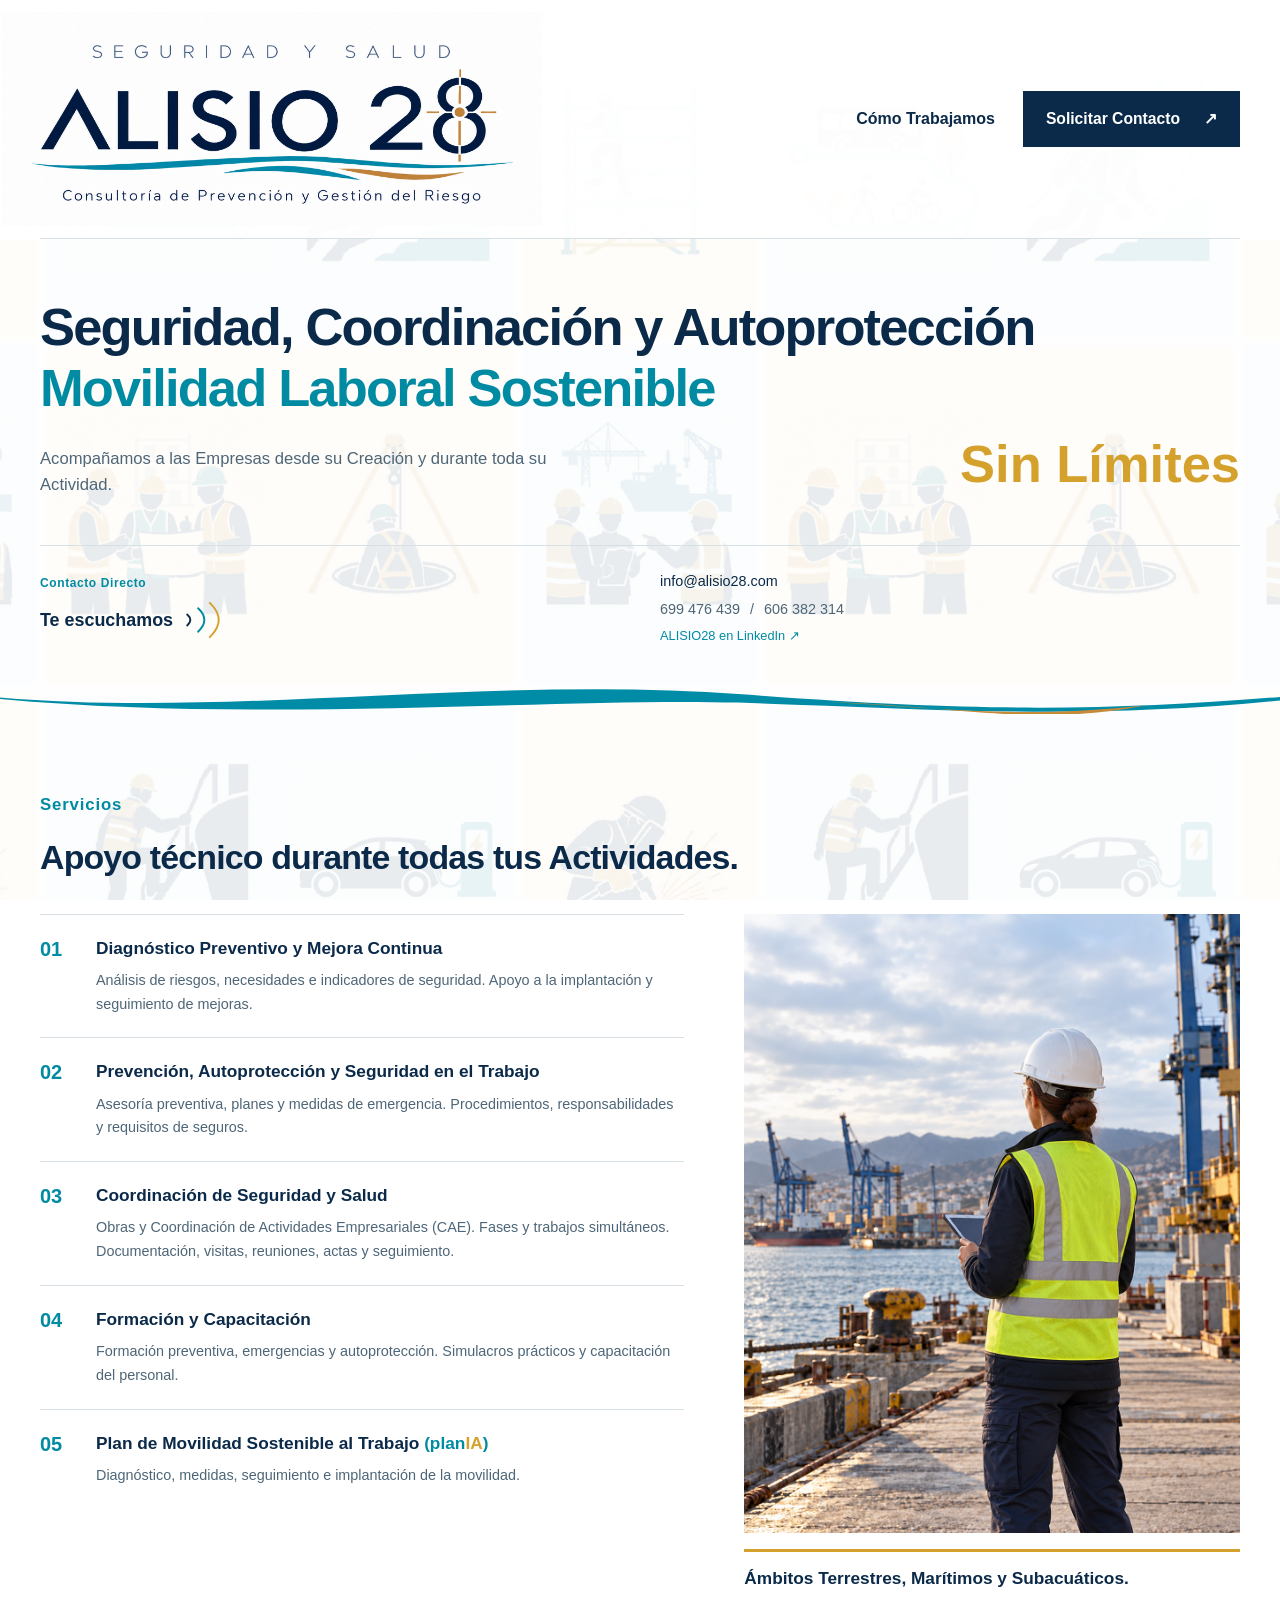
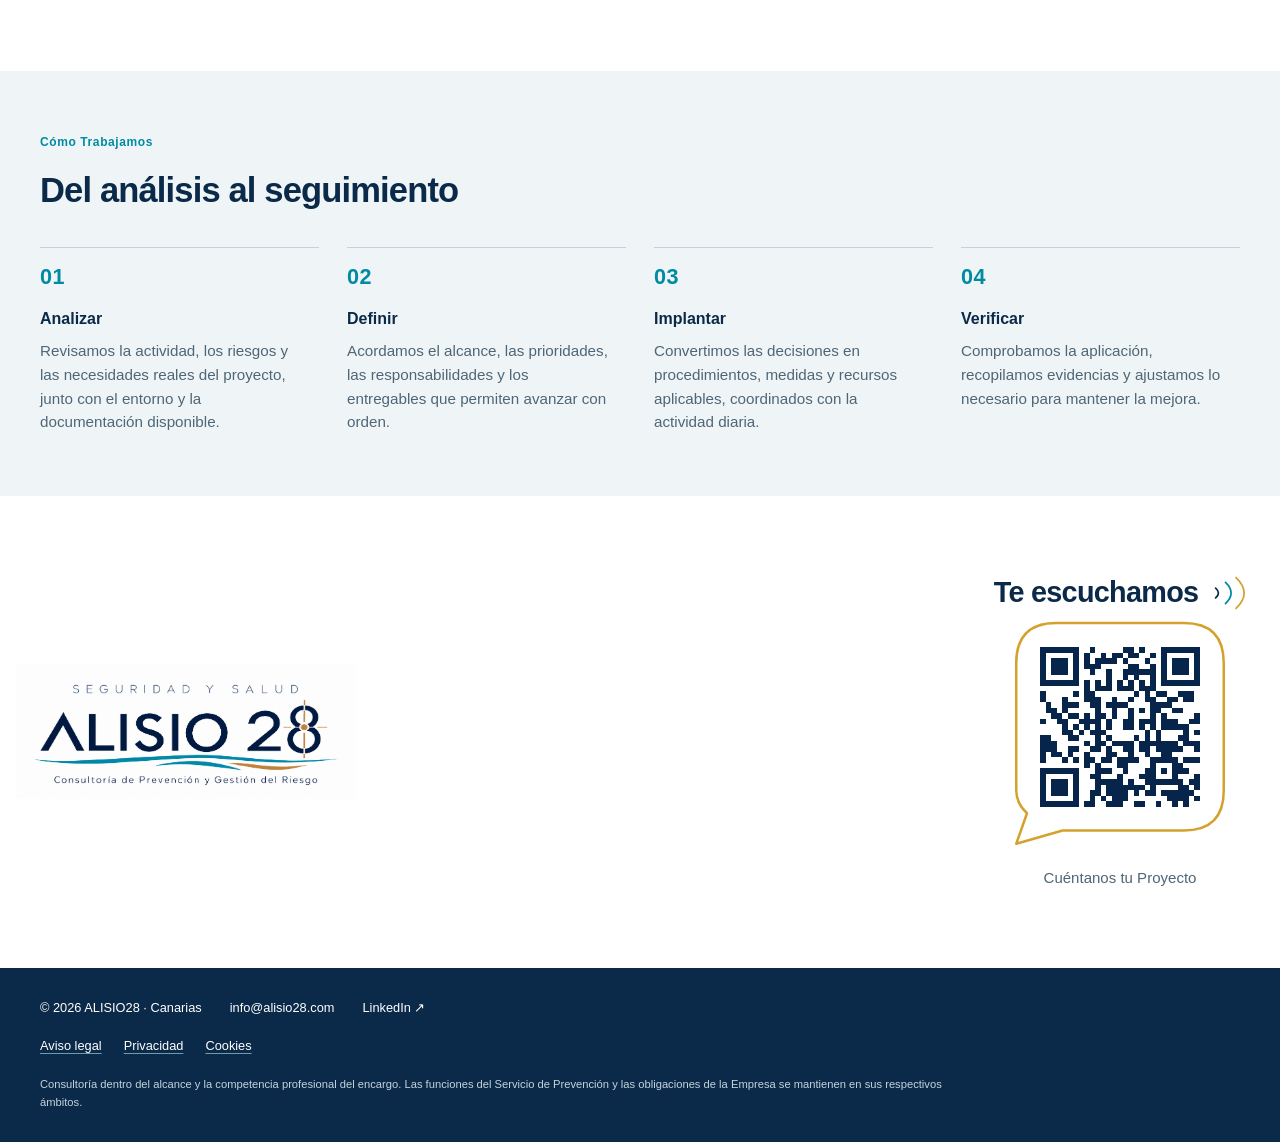
==== commit 1315e738: "Publicar REV30: ajuste de Te escuchamos sobre el QR Actualiza la web con la vista previa REV30. Se c" ====
--- a/index.html
+++ b/index.html
@@ -10,7 +10,7 @@
   <meta property="og:type" content="website">
   <title>ALISIO28 · Seguridad, Coordinación, Autoprotección y Movilidad</title>
   <link rel="icon" href="favicon.svg" type="image/svg+xml">
-  <link rel="stylesheet" href="styles.css?v=23">
+  <link rel="stylesheet" href="styles.css?v=30">
   <link rel="preload" as="image" href="logo-alisio28-definitivo.png">
 </head>
 <body>
@@ -47,7 +47,7 @@
     </div></section>
     <section class="section container final-contact" id="contacto" aria-labelledby="contacto-title">
       <div class="final-contact-copy"><img class="final-logo" src="logo-alisio28-definitivo.png" width="1990" height="790" alt="ALISIO28" loading="lazy"></div>
-      <div class="final-contact-qr"><h2 id="contacto-title">Te escuchamos <svg class="listening" viewBox="0 0 48 54" aria-hidden="true"><path d="M5 20q8 7 0 14" stroke="#0b2a49"/><path d="M19 12q16 15 0 30" stroke="#008ba3"/><path d="M34 5q23 22 0 44" stroke="#d5a12d"/></svg></h2><a class="qr-contact qr-contact-final" href="https://wa.me/?text=ALISIO28%20%C2%B7%20Contacto%0ARut%20Gil%3A%20%2B34%20699%20476%20439%0ASonia%20Padr%C3%B3n%3A%20%2B34%20606%20382%20314%0Ainfo%40alisio28.com%0Ahttps%3A%2F%2Fwww.linkedin.com%2Fcompany%2Falisio28%2F%0Ahttps%3A%2F%2Falisio28.com%2Fcontacto.html" target="_blank" rel="noopener noreferrer" aria-label="Compartir los contactos de ALISIO28 por WhatsApp" title="Compartir los contactos por WhatsApp"><img src="qr-contacto.svg?v=23" width="280" height="280" alt="QR de contactos de ALISIO28 dentro de una burbuja de contorno amarillo. Escanea para abrir correo, LinkedIn y llamadas; pulsa para compartir por WhatsApp."></a><p>Cuéntanos tu Proyecto</p></div>
+      <div class="final-contact-qr"><h2 id="contacto-title">Te escuchamos <svg class="listening" viewBox="0 0 48 54" aria-hidden="true"><path d="M5 20q8 7 0 14" stroke="#0b2a49"/><path d="M19 12q16 15 0 30" stroke="#008ba3"/><path d="M34 5q23 22 0 44" stroke="#d5a12d"/></svg></h2><a class="qr-contact qr-contact-final" href="https://wa.me/?text=ALISIO28%20%C2%B7%20Contacto%0ARut%20Gil%3A%20%2B34%20699%20476%20439%0ASonia%20Padr%C3%B3n%3A%20%2B34%20606%20382%20314%0Ainfo%40alisio28.com%0Ahttps%3A%2F%2Fwww.linkedin.com%2Fcompany%2Falisio28%2F%0Ahttps%3A%2F%2Falisio28.com%2Fcontacto.html" target="_blank" rel="noopener noreferrer" aria-label="Compartir los contactos de ALISIO28 por WhatsApp" title="Compartir los contactos por WhatsApp"><img src="qr-contacto.svg?v=30" width="280" height="280" alt="QR de contactos de ALISIO28 dentro de una burbuja de contorno amarillo. Escanea para abrir correo, LinkedIn y llamadas; pulsa para compartir por WhatsApp."></a><p>Cuéntanos tu Proyecto</p></div>
     </section>
   </main>
   <footer class="footer"><div class="container"><div class="footer-top"><span>© 2026 ALISIO28 · Canarias</span><a href="mailto:info@alisio28.com">info@alisio28.com</a><a href="https://www.linkedin.com/company/alisio28/" target="_blank" rel="noopener noreferrer">LinkedIn ↗</a></div><nav class="legal-links" aria-label="Información legal"><a href="aviso-legal.html">Aviso legal</a><a href="privacidad.html">Privacidad</a><a href="cookies.html">Cookies</a></nav><p class="scope">Consultoría dentro del alcance y la competencia profesional del encargo. Las funciones del Servicio de Prevención y las obligaciones de la Empresa se mantienen en sus respectivos ámbitos.</p></div></footer>
--- a/styles.css
+++ b/styles.css
@@ -32,7 +32,7 @@
 .skip-link:focus { top:10px; }
 .header { background:rgba(255,255,255,.9); }
 .header-inner { display:flex; align-items:center; justify-content:space-between; gap:30px; min-height:210px; padding-block:12px; border-bottom:1px solid var(--line); }
-.brand { display:block; flex:0 1 540px; }
+.brand { display:block; flex:0 1 540px; transform:translateX(-38px); }
 .brand img { width:540px; height:auto; }
 .navigation { display:flex; align-items:center; gap:28px; font-size:1rem; font-weight:600; }
 .navigation a:not(.button):hover,.contact-links a:hover { color:var(--teal); }
@@ -81,11 +81,12 @@
 .method-steps h3 { font-size:1rem; font-weight:600; margin-bottom:8px; }
 .method-steps p { max-width:31ch; font-size:.95rem; line-height:1.55; text-align:left; color:var(--text); }
 .final-contact { display:grid; grid-template-columns:1fr 1fr; align-items:center; gap:56px; }
-.final-contact-copy { display:flex; align-items:center; justify-content:flex-end; min-height:300px; }
-.final-logo { width:min(340px,100%); height:auto; }
-.final-contact-qr { display:flex; flex-direction:column; align-items:flex-start; min-height:300px; }
+.final-contact-copy { display:flex; align-items:center; justify-content:flex-start; min-height:300px; }
+.final-logo { width:min(340px,100%); height:auto; margin-left:-24px; }
+.final-contact-qr { display:flex; flex-direction:column; align-items:flex-end; min-height:300px; }
+.final-contact-qr h2 { width:240px; justify-content:center; white-space:nowrap; font-size:clamp(1.4rem,2.25vw,2rem); }
 .final-contact h2 { display:flex; align-items:center; gap:14px; }
-.final-contact h2 .listening { width:45px; height:50px; }
+.final-contact h2 .listening { width:34px; height:38px; }
 .final-contact p { margin-top:14px; color:var(--text); font-size:.94rem; }
 .final-contact-qr > p { width:240px; text-align:center; }
 .footer { background:var(--navy); padding-block:30px; color:#fff; font-size:.8rem; }
@@ -114,7 +115,7 @@
 @media(max-width:700px) {
   .container { width:calc(100% - 40px); }
   .header-inner { min-height:0; flex-direction:column; align-items:flex-start; gap:10px; padding-block:12px 20px; }
-  .brand { flex-basis:auto; width:100%; }
+  .brand { flex-basis:auto; width:100%; transform:none; }
   .brand img { width:100%; }
   .navigation { width:100%; justify-content:space-between; }
   .navigation > a:first-child { display:block; }
@@ -148,8 +149,8 @@
   .final-contact { grid-template-columns:1fr; gap:28px; }
   .final-contact-copy,.final-contact-qr { min-height:0; }
   .final-contact-copy { justify-content:flex-start; }
-  .final-contact-qr { width:100%; }
-  .final-logo { width:300px; }
+  .final-contact-qr { width:100%; align-items:flex-start; }
+  .final-logo { width:300px; margin-left:0; }
   .footer-top { flex-direction:column; gap:10px; }
   .legal-page { width:calc(100% - 40px); padding-block:44px 58px; }
   .legal-page h2 { font-size:1.2rem; margin-top:30px; }
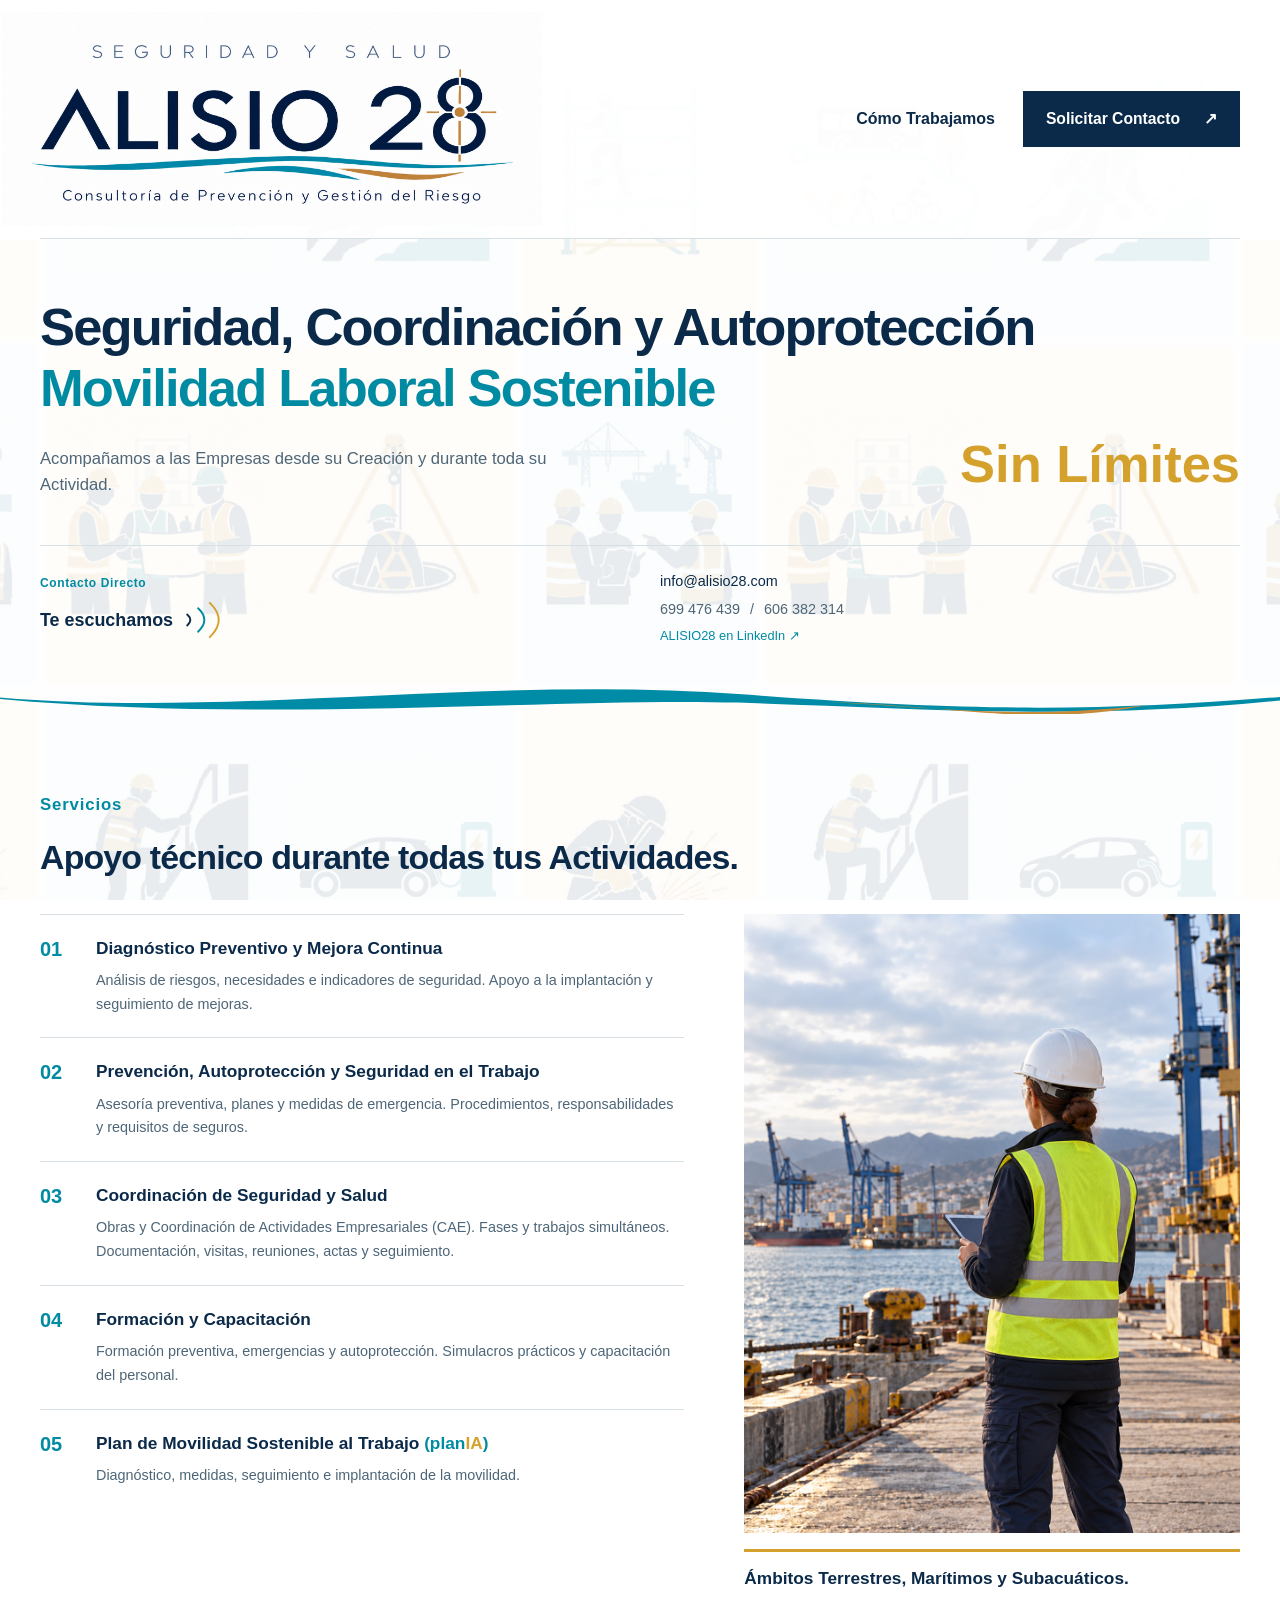
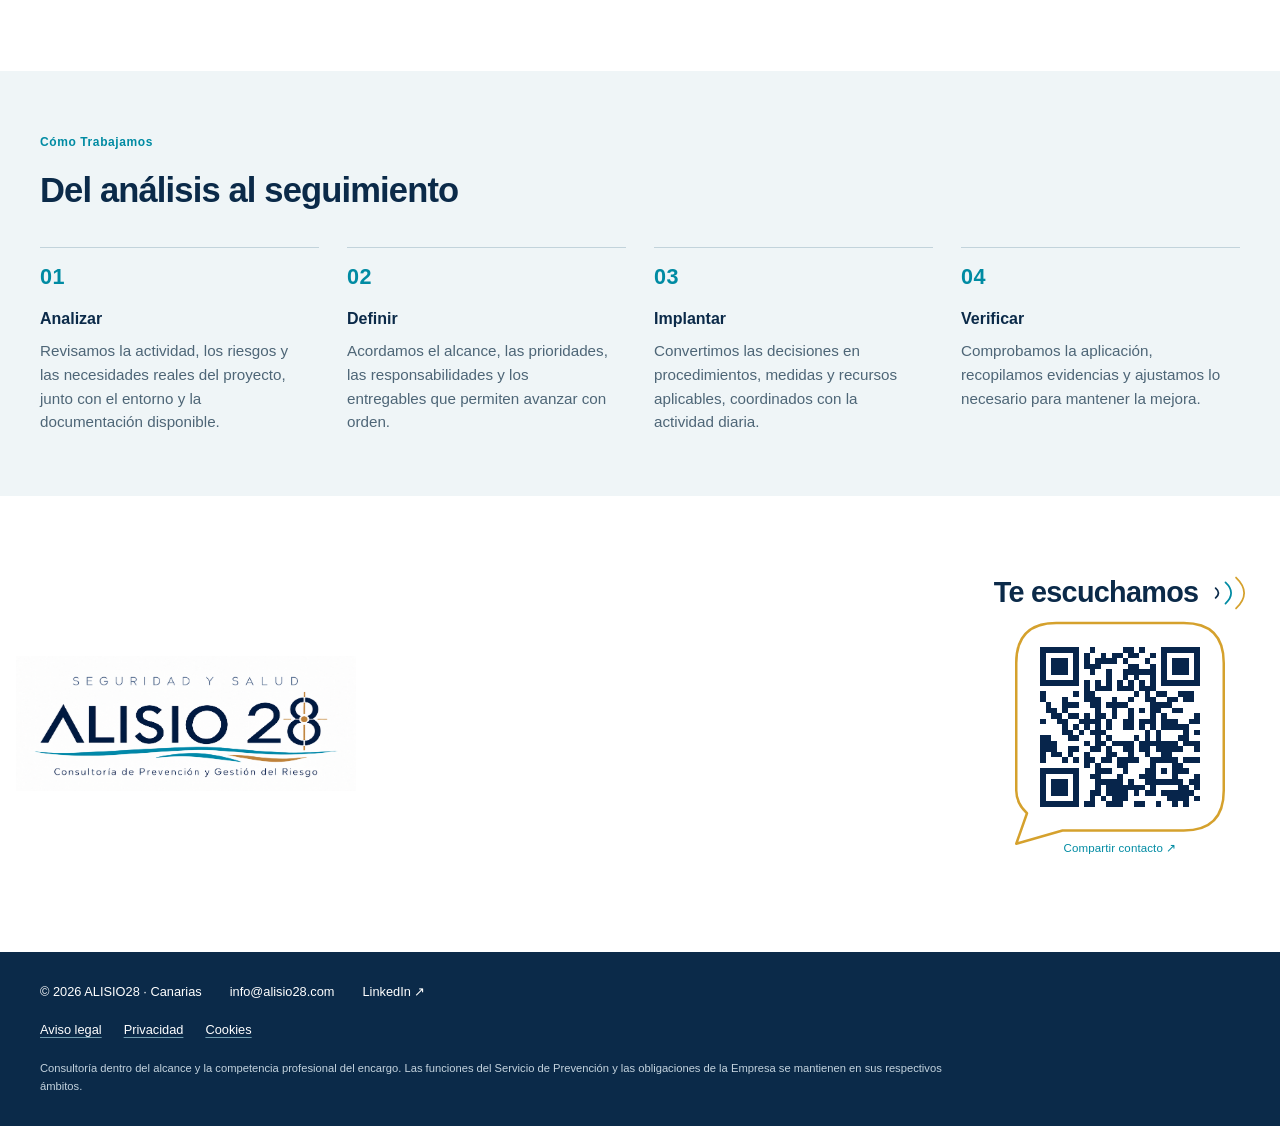
==== commit f4857d8c: "Publicar versión definitiva ALISIO28 REV33 definitiva: QR con Compartir contacto junto al borde. Las" ====
--- a/index.html
+++ b/index.html
@@ -10,7 +10,7 @@
   <meta property="og:type" content="website">
   <title>ALISIO28 · Seguridad, Coordinación, Autoprotección y Movilidad</title>
   <link rel="icon" href="favicon.svg" type="image/svg+xml">
-  <link rel="stylesheet" href="styles.css?v=30">
+  <link rel="stylesheet" href="styles.css?v=33">
   <link rel="preload" as="image" href="logo-alisio28-definitivo.png">
 </head>
 <body>
@@ -47,7 +47,7 @@
     </div></section>
     <section class="section container final-contact" id="contacto" aria-labelledby="contacto-title">
       <div class="final-contact-copy"><img class="final-logo" src="logo-alisio28-definitivo.png" width="1990" height="790" alt="ALISIO28" loading="lazy"></div>
-      <div class="final-contact-qr"><h2 id="contacto-title">Te escuchamos <svg class="listening" viewBox="0 0 48 54" aria-hidden="true"><path d="M5 20q8 7 0 14" stroke="#0b2a49"/><path d="M19 12q16 15 0 30" stroke="#008ba3"/><path d="M34 5q23 22 0 44" stroke="#d5a12d"/></svg></h2><a class="qr-contact qr-contact-final" href="https://wa.me/?text=ALISIO28%20%C2%B7%20Contacto%0ARut%20Gil%3A%20%2B34%20699%20476%20439%0ASonia%20Padr%C3%B3n%3A%20%2B34%20606%20382%20314%0Ainfo%40alisio28.com%0Ahttps%3A%2F%2Fwww.linkedin.com%2Fcompany%2Falisio28%2F%0Ahttps%3A%2F%2Falisio28.com%2Fcontacto.html" target="_blank" rel="noopener noreferrer" aria-label="Compartir los contactos de ALISIO28 por WhatsApp" title="Compartir los contactos por WhatsApp"><img src="qr-contacto.svg?v=30" width="280" height="280" alt="QR de contactos de ALISIO28 dentro de una burbuja de contorno amarillo. Escanea para abrir correo, LinkedIn y llamadas; pulsa para compartir por WhatsApp."></a><p>Cuéntanos tu Proyecto</p></div>
+      <div class="final-contact-qr"><h2 id="contacto-title">Te escuchamos <svg class="listening" viewBox="0 0 48 54" aria-hidden="true"><path d="M5 20q8 7 0 14" stroke="#0b2a49"/><path d="M19 12q16 15 0 30" stroke="#008ba3"/><path d="M34 5q23 22 0 44" stroke="#d5a12d"/></svg></h2><a class="qr-contact qr-contact-final" href="https://wa.me/?text=ALISIO28%20%C2%B7%20Contacto%0ARut%20Gil%3A%20%2B34%20699%20476%20439%0ASonia%20Padr%C3%B3n%3A%20%2B34%20606%20382%20314%0Ainfo%40alisio28.com%0Ahttps%3A%2F%2Fwww.linkedin.com%2Fcompany%2Falisio28%2F%0Ahttps%3A%2F%2Falisio28.com%2Fcontacto.html" target="_blank" rel="noopener noreferrer" aria-label="Compartir los contactos de ALISIO28 por WhatsApp" title="Compartir los contactos por WhatsApp"><img src="qr-contacto.svg?v=33" width="280" height="280" alt="QR de contactos de ALISIO28 dentro de una burbuja de contorno amarillo. Escanea para abrir correo, LinkedIn y llamadas; pulsa para compartir por WhatsApp."></a><span class="qr-share-hint">Compartir contacto ↗</span></div>
     </section>
   </main>
   <footer class="footer"><div class="container"><div class="footer-top"><span>© 2026 ALISIO28 · Canarias</span><a href="mailto:info@alisio28.com">info@alisio28.com</a><a href="https://www.linkedin.com/company/alisio28/" target="_blank" rel="noopener noreferrer">LinkedIn ↗</a></div><nav class="legal-links" aria-label="Información legal"><a href="aviso-legal.html">Aviso legal</a><a href="privacidad.html">Privacidad</a><a href="cookies.html">Cookies</a></nav><p class="scope">Consultoría dentro del alcance y la competencia profesional del encargo. Las funciones del Servicio de Prevención y las obligaciones de la Empresa se mantienen en sus respectivos ámbitos.</p></div></footer>
--- a/styles.css
+++ b/styles.css
@@ -89,6 +89,7 @@
 .final-contact h2 .listening { width:34px; height:38px; }
 .final-contact p { margin-top:14px; color:var(--text); font-size:.94rem; }
 .final-contact-qr > p { width:240px; text-align:center; }
+.qr-share-hint { width:240px; margin-top:-10px; color:var(--teal); font-size:.72rem; line-height:1.2; text-align:center; letter-spacing:.01em; }
 .footer { background:var(--navy); padding-block:30px; color:#fff; font-size:.8rem; }
 .footer-top { display:flex; flex-wrap:wrap; gap:28px; }
 .legal-links { display:flex; flex-wrap:wrap; gap:10px 22px; margin-top:18px; }
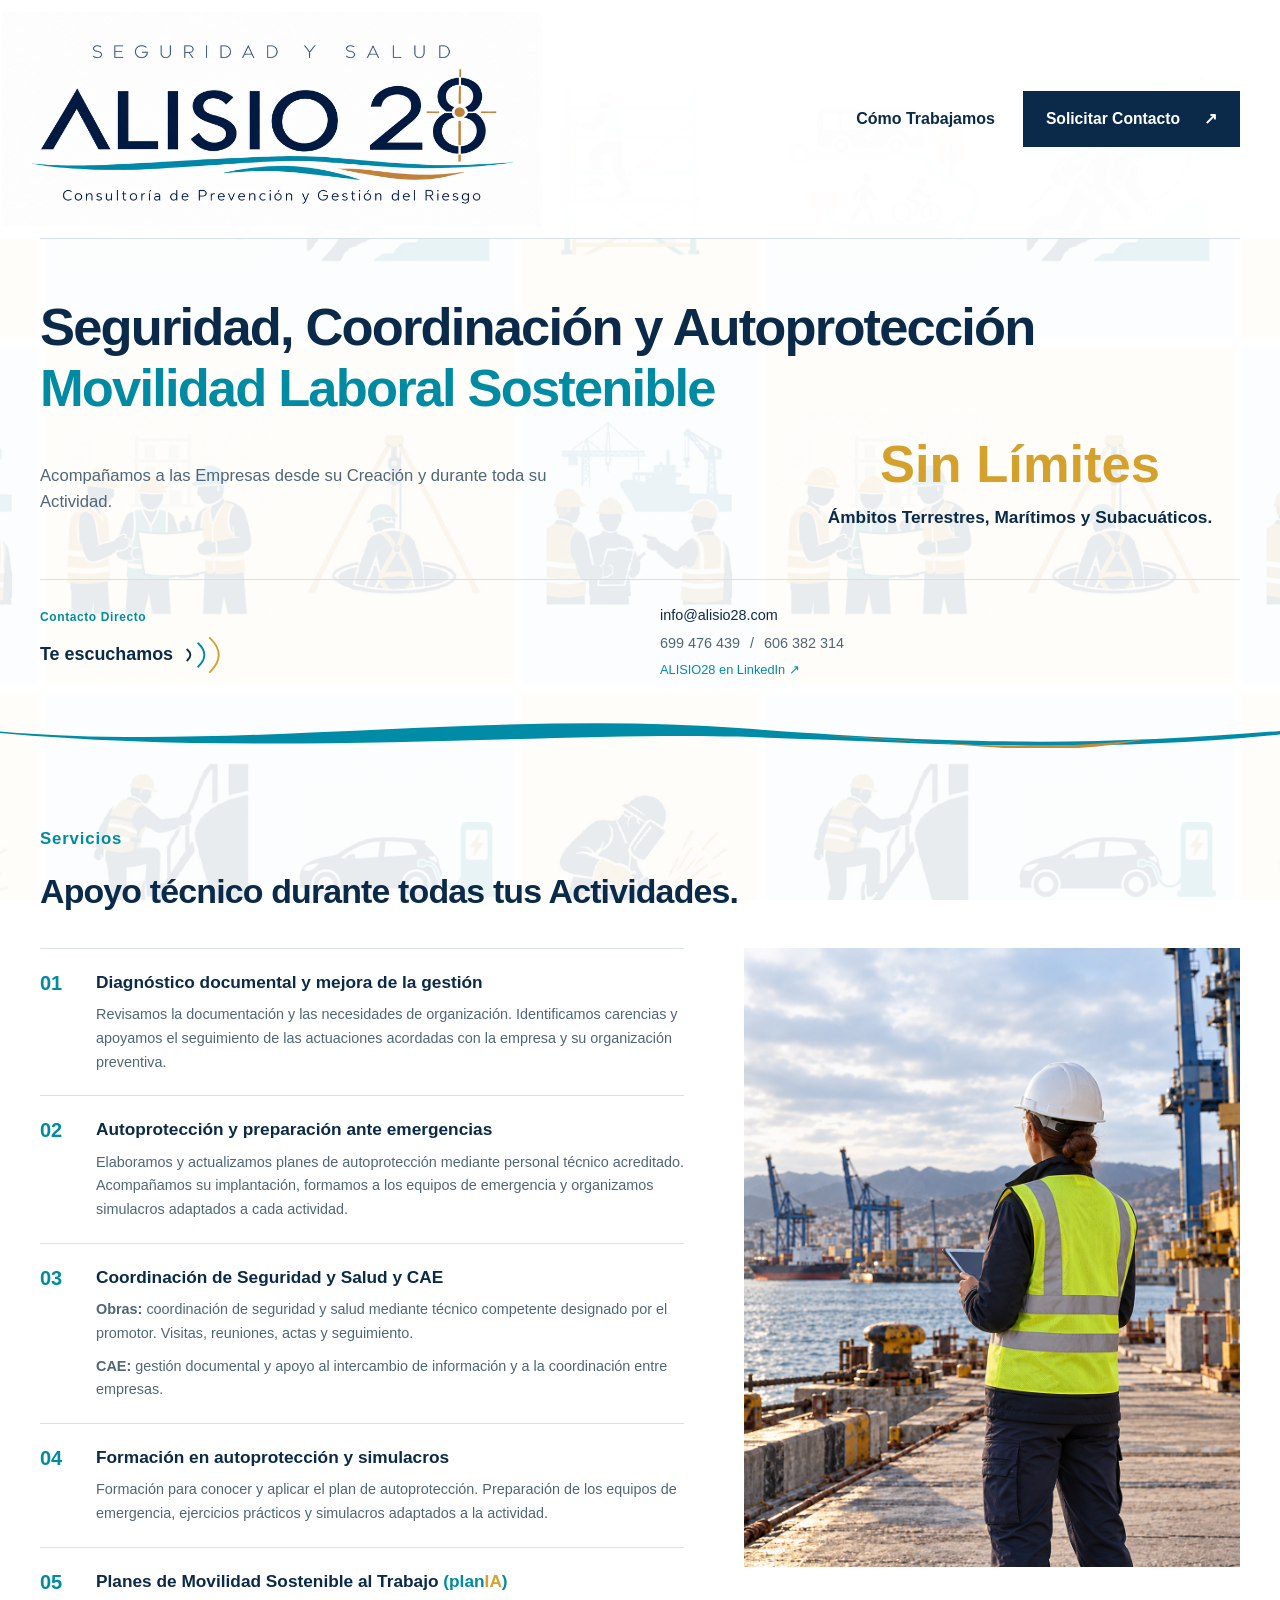
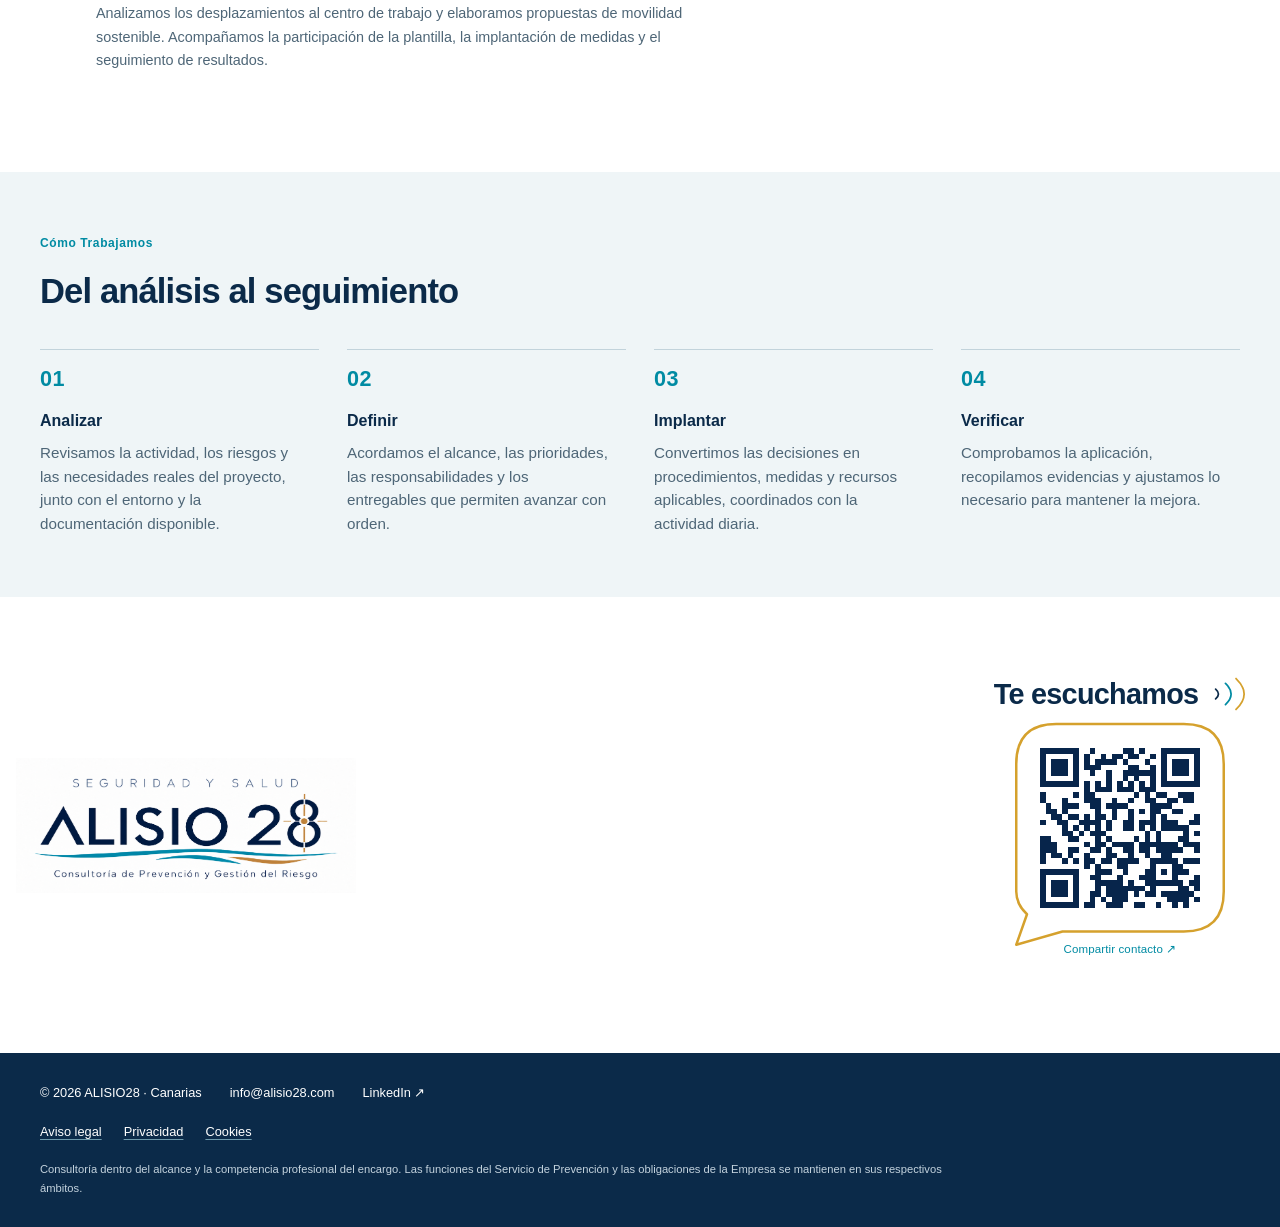
==== commit 5eded223: "REV 34: servicios y ámbitos bajo Sin Límites Actualiza los cinco bloques de servicios según los text" ====
--- a/index.html
+++ b/index.html
@@ -10,7 +10,7 @@
   <meta property="og:type" content="website">
   <title>ALISIO28 · Seguridad, Coordinación, Autoprotección y Movilidad</title>
   <link rel="icon" href="favicon.svg" type="image/svg+xml">
-  <link rel="stylesheet" href="styles.css?v=33">
+  <link rel="stylesheet" href="styles.css?v=34">
   <link rel="preload" as="image" href="logo-alisio28-definitivo.png">
 </head>
 <body>
@@ -23,7 +23,7 @@
     <section class="hero" id="inicio" aria-labelledby="hero-title">
       <div class="container hero-copy">
         <h1 id="hero-title"><span class="hero-main-line">Seguridad, Coordinación y Autoprotección</span><br><span>Movilidad Laboral Sostenible</span></h1>
-        <div class="hero-strap"><p class="hero-intro">Acompañamos a las Empresas desde su Creación y durante toda su Actividad.</p><p class="hero-unlimited">Sin Límites</p></div>
+        <div class="hero-strap"><p class="hero-intro">Acompañamos a las Empresas desde su Creación y durante toda su Actividad.</p><div class="hero-unlimited-group"><p class="hero-unlimited">Sin Límites</p><p class="hero-environments">Ámbitos Terrestres, Marítimos y Subacuáticos.</p></div></div>
       </div>
       <div class="container contact-strip">
         <div class="contact-intro"><p class="eyebrow">Contacto Directo</p><p>Te escuchamos <svg class="listening" viewBox="0 0 48 54" aria-hidden="true"><path d="M5 20q8 7 0 14" stroke="#0b2a49"/><path d="M19 12q16 15 0 30" stroke="#008ba3"/><path d="M34 5q23 22 0 44" stroke="#d5a12d"/></svg></p></div>
@@ -34,12 +34,12 @@
     <section class="section container" id="areas" aria-labelledby="areas-title">
       <div class="section-heading"><p class="eyebrow services-label">Servicios</p><h2 id="areas-title">Apoyo técnico durante todas tus Actividades.</h2></div>
       <div class="services-layout"><div class="services">
-        <article class="service"><span class="service-number">01</span><div><h3>Diagnóstico Preventivo y Mejora Continua</h3><p>Análisis de riesgos, necesidades e indicadores de seguridad. Apoyo a la implantación y seguimiento de mejoras.</p></div></article>
-        <article class="service"><span class="service-number">02</span><div><h3>Prevención, Autoprotección y Seguridad en el Trabajo</h3><p>Asesoría preventiva, planes y medidas de emergencia. Procedimientos, responsabilidades y requisitos de seguros.</p></div></article>
-        <article class="service"><span class="service-number">03</span><div><h3>Coordinación de Seguridad y Salud</h3><p>Obras y Coordinación de Actividades Empresariales (CAE). Fases y trabajos simultáneos. Documentación, visitas, reuniones, actas y seguimiento.</p></div></article>
-        <article class="service"><span class="service-number">04</span><div><h3>Formación y Capacitación</h3><p>Formación preventiva, emergencias y autoprotección. Simulacros prácticos y capacitación del personal.</p></div></article>
-        <article class="service"><span class="service-number">05</span><div><h3>Plan de Movilidad Sostenible al Trabajo <span class="plania">(plan<span>IA</span>)</span></h3><p>Diagnóstico, medidas, seguimiento e implantación de la movilidad.</p></div></article>
-      </div><figure class="activity-image"><img src="actividad-portuaria-rev47.png" width="1122" height="1402" alt="Profesional con casco, chaleco y tableta en un entorno portuario." loading="lazy"><figcaption>Ámbitos Terrestres, Marítimos y Subacuáticos.</figcaption></figure></div>
+        <article class="service"><span class="service-number">01</span><div><h3>Diagnóstico documental y mejora de la gestión</h3><p>Revisamos la documentación y las necesidades de organización. Identificamos carencias y apoyamos el seguimiento de las actuaciones acordadas con la empresa y su organización preventiva.</p></div></article>
+        <article class="service"><span class="service-number">02</span><div><h3>Autoprotección y preparación ante emergencias</h3><p>Elaboramos y actualizamos planes de autoprotección mediante personal técnico acreditado. Acompañamos su implantación, formamos a los equipos de emergencia y organizamos simulacros adaptados a cada actividad.</p></div></article>
+        <article class="service"><span class="service-number">03</span><div><h3>Coordinación de Seguridad y Salud y CAE</h3><p><strong>Obras:</strong> coordinación de seguridad y salud mediante técnico competente designado por el promotor. Visitas, reuniones, actas y seguimiento.</p><p><strong>CAE:</strong> gestión documental y apoyo al intercambio de información y a la coordinación entre empresas.</p></div></article>
+        <article class="service"><span class="service-number">04</span><div><h3>Formación en autoprotección y simulacros</h3><p>Formación para conocer y aplicar el plan de autoprotección. Preparación de los equipos de emergencia, ejercicios prácticos y simulacros adaptados a la actividad.</p></div></article>
+        <article class="service"><span class="service-number">05</span><div><h3>Planes de Movilidad Sostenible al Trabajo <span class="plania">(plan<span>IA</span>)</span></h3><p>Analizamos los desplazamientos al centro de trabajo y elaboramos propuestas de movilidad sostenible. Acompañamos la participación de la plantilla, la implantación de medidas y el seguimiento de resultados.</p></div></article>
+      </div><figure class="activity-image"><img src="actividad-portuaria-rev47.png" width="1122" height="1402" alt="Profesional con casco, chaleco y tableta en un entorno portuario." loading="lazy"></figure></div>
     </section>
     <section class="method" id="metodo" aria-labelledby="metodo-title"><div class="container">
       <div class="section-heading"><p class="eyebrow">Cómo Trabajamos</p><h2 id="metodo-title">Del análisis al seguimiento</h2></div>
--- a/styles.css
+++ b/styles.css
@@ -46,7 +46,9 @@
 .hero-main-line { color:var(--navy) !important; white-space:nowrap; }
 .hero-strap { display:flex; align-items:center; justify-content:space-between; gap:32px; margin-block:24px 28px; }
 .hero-intro { max-width:580px; margin:0; color:var(--text); font-size:1.04rem; }
-.hero-unlimited { margin:0; color:var(--gold); font-size:clamp(2.1rem,4.1vw,3.65rem); line-height:1.15; font-weight:600; white-space:nowrap; transform:translateY(-8px); }
+.hero-unlimited-group { flex:0 1 440px; min-width:0; display:grid; gap:10px; justify-items:center; transform:translateY(-8px); }
+.hero-environments { margin:0; color:var(--navy); font-size:1.08rem; font-weight:600; line-height:1.4; text-align:center; text-wrap:balance; }
+.hero-unlimited { margin:0; color:var(--gold); font-size:clamp(2.1rem,4.1vw,3.65rem); line-height:1.15; font-weight:600; white-space:nowrap; }
 .contact-strip { display:grid; grid-template-columns:1fr 1fr; gap:40px; align-items:center; margin-top:42px; padding-block:24px 32px; border-top:1px solid var(--line); }
 .contact-intro .eyebrow { margin-bottom:6px; }
 .contact-intro > p:last-child { display:flex; align-items:center; gap:10px; font-size:1.12rem; font-weight:600; }
@@ -129,7 +131,9 @@
   .hero-main-line { white-space:normal; }
   .hero-strap { align-items:flex-start; flex-direction:column; gap:10px; margin-block:20px 24px; }
   .hero-intro { font-size:.94rem; }
-  .hero-unlimited { font-size:clamp(1.8rem,7.1vw,2.6rem); transform:translateY(-4px); }
+  .hero-unlimited-group { flex-basis:auto; width:100%; justify-items:start; gap:8px; transform:none; }
+  .hero-environments { max-width:100%; font-size:1rem; text-align:left; }
+  .hero-unlimited { font-size:clamp(1.8rem,7.1vw,2.6rem); }
   .contact-strip { grid-template-columns:1fr; gap:18px; margin-top:32px; padding-bottom:24px; }
   .contact-intro { grid-column:1 / -1; }
   .contact-links { font-size:.8rem; gap:7px; }
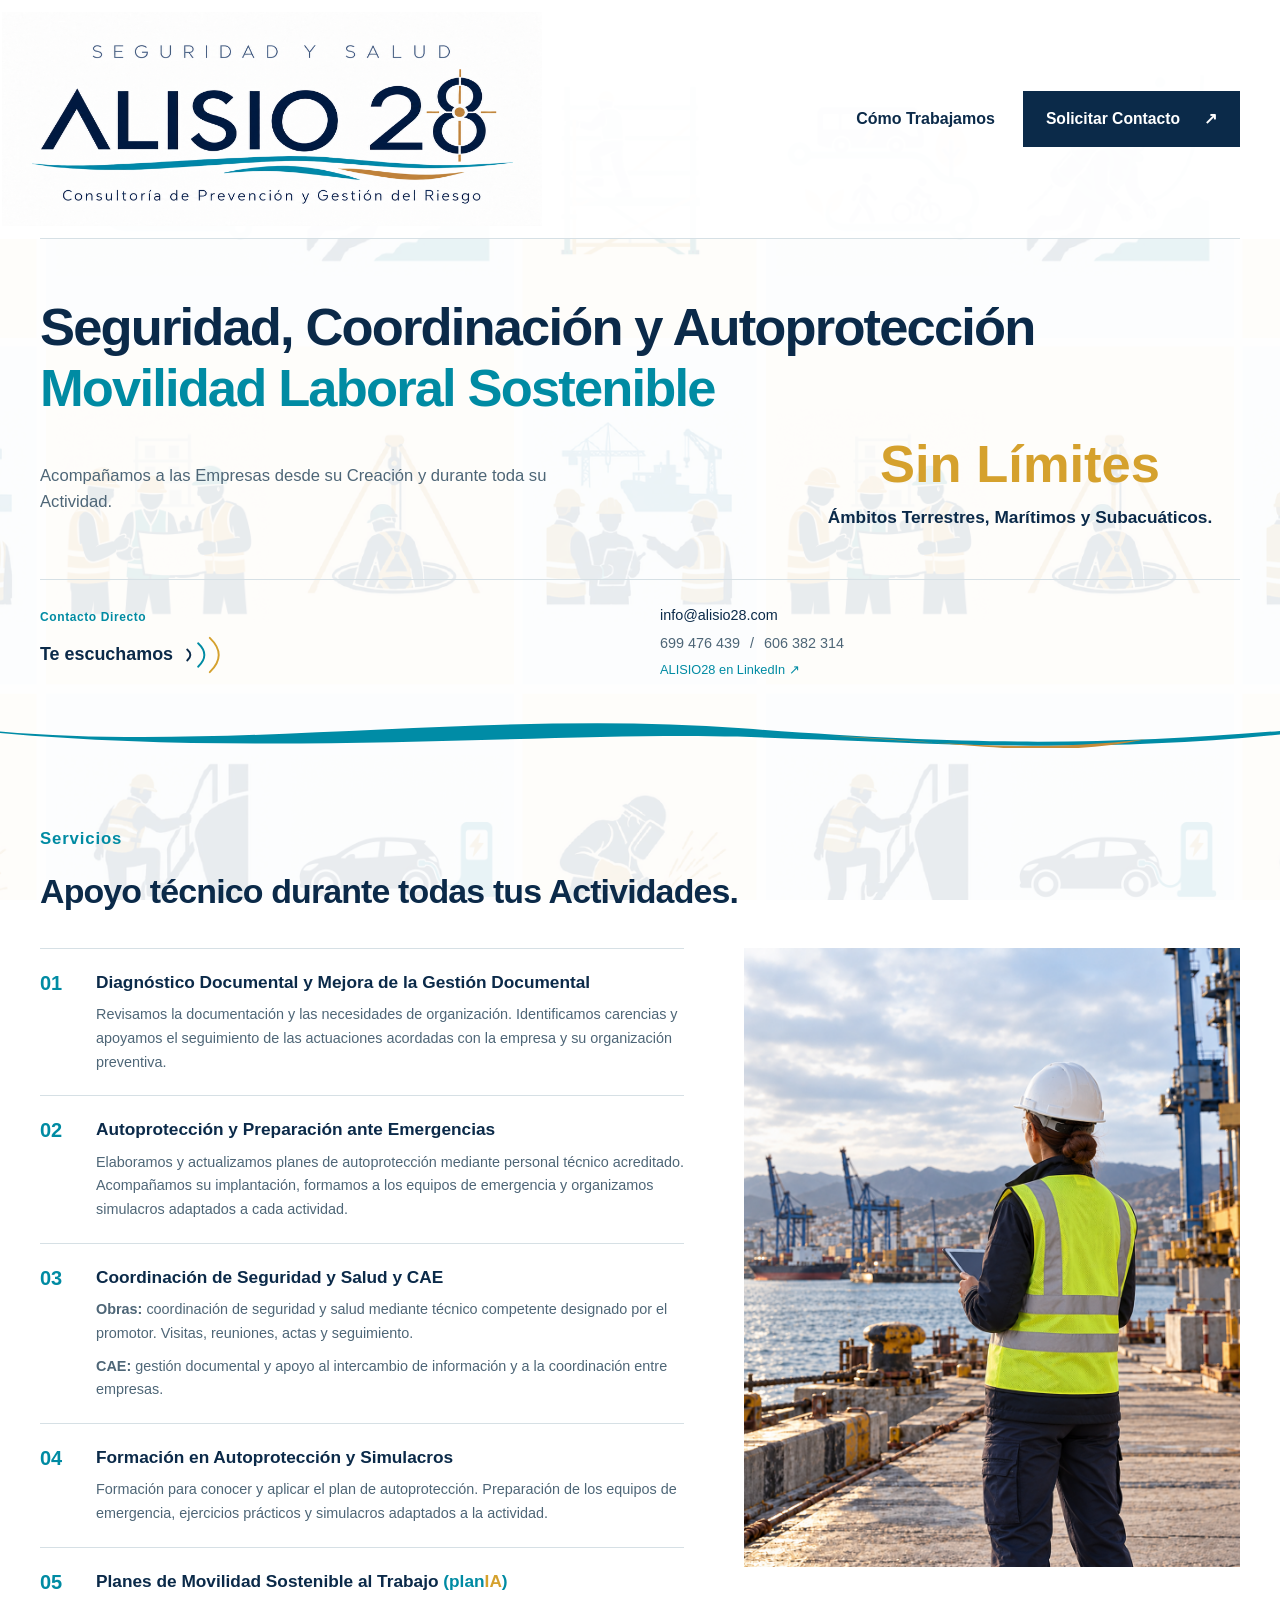
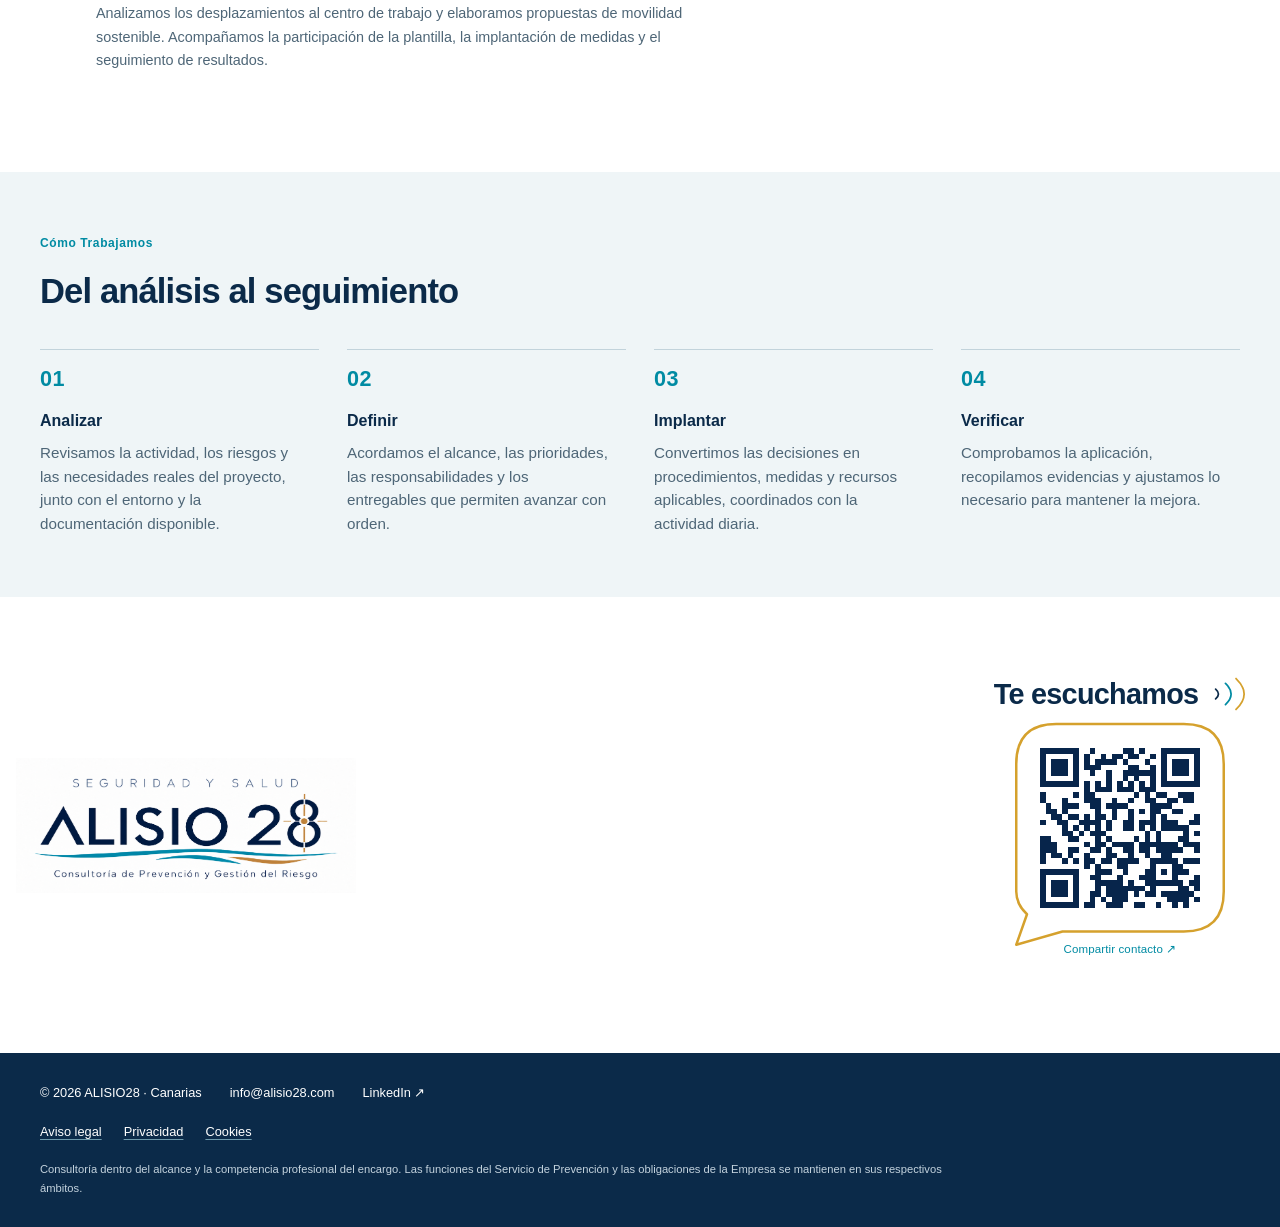
==== commit 78378d45: "Actualizar títulos de servicios a REV35" ====
--- a/index.html
+++ b/index.html
@@ -10,7 +10,7 @@
   <meta property="og:type" content="website">
   <title>ALISIO28 · Seguridad, Coordinación, Autoprotección y Movilidad</title>
   <link rel="icon" href="favicon.svg" type="image/svg+xml">
-  <link rel="stylesheet" href="styles.css?v=34">
+  <link rel="stylesheet" href="styles.css?v=35">
   <link rel="preload" as="image" href="logo-alisio28-definitivo.png">
 </head>
 <body>
@@ -34,10 +34,10 @@
     <section class="section container" id="areas" aria-labelledby="areas-title">
       <div class="section-heading"><p class="eyebrow services-label">Servicios</p><h2 id="areas-title">Apoyo técnico durante todas tus Actividades.</h2></div>
       <div class="services-layout"><div class="services">
-        <article class="service"><span class="service-number">01</span><div><h3>Diagnóstico documental y mejora de la gestión</h3><p>Revisamos la documentación y las necesidades de organización. Identificamos carencias y apoyamos el seguimiento de las actuaciones acordadas con la empresa y su organización preventiva.</p></div></article>
-        <article class="service"><span class="service-number">02</span><div><h3>Autoprotección y preparación ante emergencias</h3><p>Elaboramos y actualizamos planes de autoprotección mediante personal técnico acreditado. Acompañamos su implantación, formamos a los equipos de emergencia y organizamos simulacros adaptados a cada actividad.</p></div></article>
+        <article class="service"><span class="service-number">01</span><div><h3>Diagnóstico Documental y Mejora de la Gestión Documental</h3><p>Revisamos la documentación y las necesidades de organización. Identificamos carencias y apoyamos el seguimiento de las actuaciones acordadas con la empresa y su organización preventiva.</p></div></article>
+        <article class="service"><span class="service-number">02</span><div><h3>Autoprotección y Preparación ante Emergencias</h3><p>Elaboramos y actualizamos planes de autoprotección mediante personal técnico acreditado. Acompañamos su implantación, formamos a los equipos de emergencia y organizamos simulacros adaptados a cada actividad.</p></div></article>
         <article class="service"><span class="service-number">03</span><div><h3>Coordinación de Seguridad y Salud y CAE</h3><p><strong>Obras:</strong> coordinación de seguridad y salud mediante técnico competente designado por el promotor. Visitas, reuniones, actas y seguimiento.</p><p><strong>CAE:</strong> gestión documental y apoyo al intercambio de información y a la coordinación entre empresas.</p></div></article>
-        <article class="service"><span class="service-number">04</span><div><h3>Formación en autoprotección y simulacros</h3><p>Formación para conocer y aplicar el plan de autoprotección. Preparación de los equipos de emergencia, ejercicios prácticos y simulacros adaptados a la actividad.</p></div></article>
+        <article class="service"><span class="service-number">04</span><div><h3>Formación en Autoprotección y Simulacros</h3><p>Formación para conocer y aplicar el plan de autoprotección. Preparación de los equipos de emergencia, ejercicios prácticos y simulacros adaptados a la actividad.</p></div></article>
         <article class="service"><span class="service-number">05</span><div><h3>Planes de Movilidad Sostenible al Trabajo <span class="plania">(plan<span>IA</span>)</span></h3><p>Analizamos los desplazamientos al centro de trabajo y elaboramos propuestas de movilidad sostenible. Acompañamos la participación de la plantilla, la implantación de medidas y el seguimiento de resultados.</p></div></article>
       </div><figure class="activity-image"><img src="actividad-portuaria-rev47.png" width="1122" height="1402" alt="Profesional con casco, chaleco y tableta en un entorno portuario." loading="lazy"></figure></div>
     </section>
